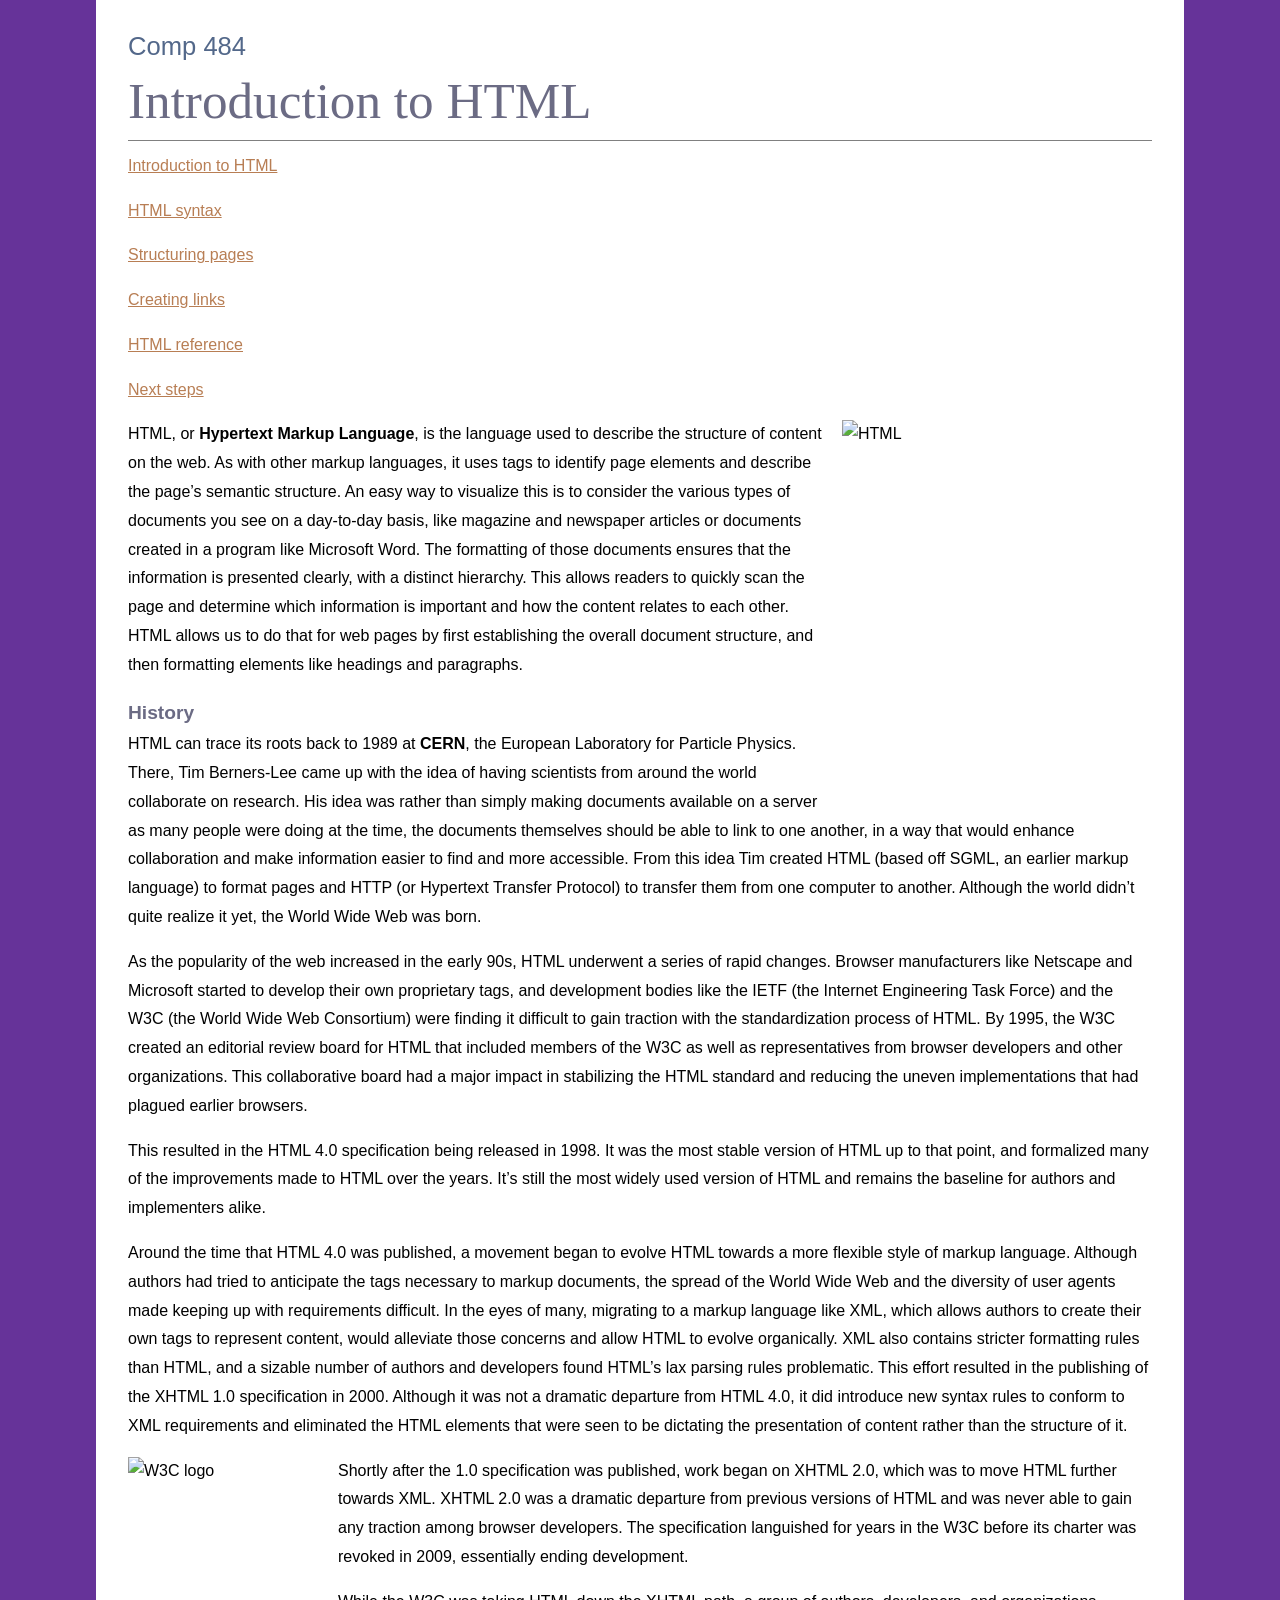
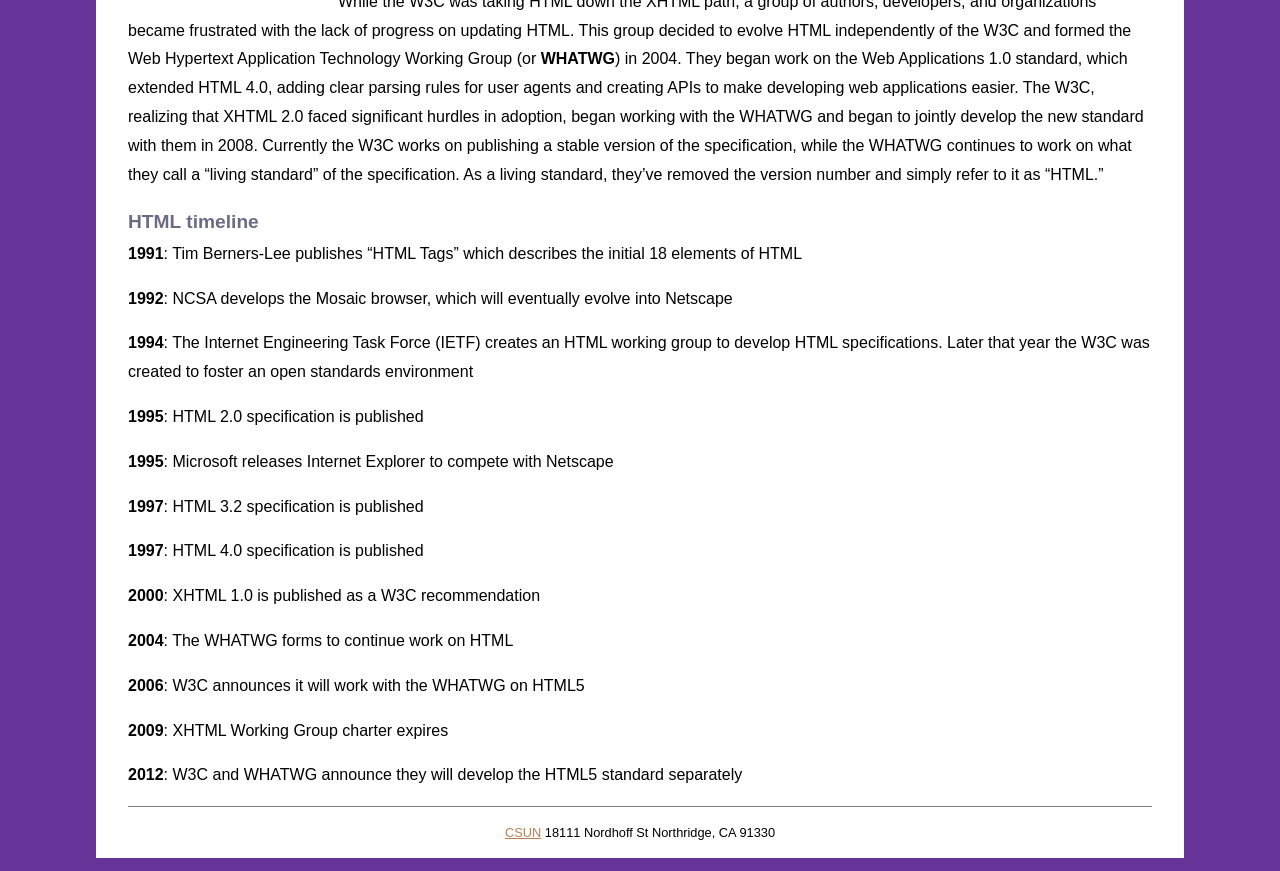
==== docs/index.html @ 7fe1e6d5 "Project baseline (hw4)" ====
<!DOCTYPE html>
<html lang="en">
  <head>
    <meta charset="utf-8" />
    <title>Introduction to HTML</title>
    <link href="css/styles.css" rel="stylesheet" type="text/css" />
  </head>
  <body>
    <header role="banner">
      <h1>Comp 484</h1>
      <h2>Introduction to HTML</h2>
      <nav role="navigation">
        <p>
          <a href="index.html" title="Introduction to HTML"
            >Introduction to HTML</a
          >
        </p>
        <p><a href="syntax.html" title="HTML syntax">HTML syntax</a></p>
        <p>
          <a href="structure.html" title="Structuring pages"
            >Structuring pages</a
          >
        </p>
        <p><a href="links.html" title="Creating links">Creating links</a></p>
        <p>
          <a href="reference.html" title="HTML Reference">HTML reference</a>
        </p>
        <p><a href="next.html" title="Next steps">Next steps</a></p>
      </nav>
    </header>
    <main role="main">
      <article role="article">
        <header>
          <p>
            <img
              src="images/tags.png"
              alt="HTML"
              width="310"
              height="375"
              class="flowRight"
            />HTML, or <b>Hypertext Markup Language</b>, is the language used to
            describe the structure of content on the web. As with other markup
            languages, it uses tags to identify page elements and describe the
            page&rsquo;s semantic structure. An easy way to visualize this is to
            consider the various types of documents you see on a day-to-day
            basis, like magazine and newspaper articles or documents created in
            a program like Microsoft Word. The formatting of those documents
            ensures that the information is presented clearly, with a distinct
            hierarchy. This allows readers to quickly scan the page and
            determine which information is important and how the content relates
            to each other. HTML allows us to do that for web pages by first
            establishing the overall document structure, and then formatting
            elements like headings and paragraphs.
          </p>
        </header>
        <section>
          <h3>History</h3>
          <p>
            HTML can trace its roots back to 1989 at <b>CERN</b>, the European
            Laboratory for Particle Physics. There, Tim Berners-Lee came up with
            the idea of having scientists from around the world collaborate on
            research. His idea was rather than simply making documents available
            on a server as many people were doing at the time, the documents
            themselves should be able to link to one another, in a way that
            would enhance collaboration and make information easier to find and
            more accessible. From this idea Tim created HTML (based off SGML, an
            earlier markup language) to format pages and HTTP (or Hypertext
            Transfer Protocol) to transfer them from one computer to another.
            Although the world didn&rsquo;t quite realize it yet, the World Wide
            Web was born.
          </p>
          <p>
            As the popularity of the web increased in the early 90s, HTML
            underwent a series of rapid changes. Browser manufacturers like
            Netscape and Microsoft started to develop their own proprietary
            tags, and development bodies like the IETF (the Internet Engineering
            Task Force) and the W3C (the World Wide Web Consortium) were finding
            it difficult to gain traction with the standardization process of
            HTML. By 1995, the W3C created an editorial review board for HTML
            that included members of the W3C as well as representatives from
            browser developers and other organizations. This collaborative board
            had a major impact in stabilizing the HTML standard and reducing the
            uneven implementations that had plagued earlier browsers.
          </p>
          <p>
            This resulted in the HTML 4.0 specification being released in 1998.
            It was the most stable version of HTML up to that point, and
            formalized many of the improvements made to HTML over the years.
            It&rsquo;s still the most widely used version of HTML and remains
            the baseline for authors and implementers alike.
          </p>
          <p>
            Around the time that HTML 4.0 was published, a movement began to
            evolve HTML towards a more flexible style of markup language.
            Although authors had tried to anticipate the tags necessary to
            markup documents, the spread of the World Wide Web and the diversity
            of user agents made keeping up with requirements difficult. In the
            eyes of many, migrating to a markup language like XML, which allows
            authors to create their own tags to represent content, would
            alleviate those concerns and allow HTML to evolve organically. XML
            also contains stricter formatting rules than HTML, and a sizable
            number of authors and developers found HTML&rsquo;s lax parsing
            rules problematic. This effort resulted in the publishing of the
            XHTML 1.0 specification in 2000. Although it was not a dramatic
            departure from HTML 4.0, it did introduce new syntax rules to
            conform to XML requirements and eliminated the HTML elements that
            were seen to be dictating the presentation of content rather than
            the structure of it.
          </p>
          <p>
            <img
              src="images/W3C_Icon.png"
              alt="W3C logo"
              width="200"
              height="136"
              class="flowLeft"
            />Shortly after the 1.0 specification was published, work began on
            XHTML 2.0, which was to move HTML further towards XML. XHTML 2.0 was
            a dramatic departure from previous versions of HTML and was never
            able to gain any traction among browser developers. The
            specification languished for years in the W3C before its charter was
            revoked in 2009, essentially ending development.
          </p>
          <p>
            While the W3C was taking HTML down the XHTML path, a group of
            authors, developers, and organizations became frustrated with the
            lack of progress on updating HTML. This group decided to evolve HTML
            independently of the W3C and formed the Web Hypertext Application
            Technology Working Group (or <b>WHATWG</b>) in 2004. They began work
            on the Web Applications 1.0 standard, which extended HTML 4.0,
            adding clear parsing rules for user agents and creating APIs to make
            developing web applications easier. The W3C, realizing that XHTML
            2.0 faced significant hurdles in adoption, began working with the
            WHATWG and began to jointly develop the new standard with them in
            2008. Currently the W3C works on publishing a stable version of the
            specification, while the WHATWG continues to work on what they call
            a &ldquo;living standard&rdquo; of the specification. As a living
            standard, they&rsquo;ve removed the version number and simply refer
            to it as &ldquo;HTML.&rdquo;
          </p>
        </section>
        <section>
          <h3>HTML timeline</h3>
          <p>
            <b>1991</b>: Tim Berners-Lee publishes &ldquo;HTML Tags&rdquo; which
            describes the initial 18 elements of HTML
          </p>
          <p>
            <b>1992</b>: NCSA develops the Mosaic browser, which will eventually
            evolve into Netscape
          </p>
          <p>
            <b>1994</b>: The Internet Engineering Task Force (IETF) creates an
            HTML working group to develop HTML specifications. Later that year
            the W3C was created to foster an open standards environment
          </p>
          <p><b>1995</b>: HTML 2.0 specification is published</p>
          <p>
            <b>1995</b>: Microsoft releases Internet Explorer to compete with
            Netscape
          </p>
          <p><b>1997</b>: HTML 3.2 specification is published</p>
          <p><b>1997</b>: HTML 4.0 specification is published</p>
          <p><b>2000</b>: XHTML 1.0 is published as a W3C recommendation</p>
          <p><b>2004</b>: The WHATWG forms to continue work on HTML</p>
          <p>
            <b>2006</b>: W3C announces it will work with the WHATWG on HTML5
          </p>
          <p><b>2009</b>: XHTML Working Group charter expires</p>
          <p>
            <b>2012</b>: W3C and WHATWG announce they will develop the HTML5
            standard separately
          </p>
        </section>
      </article>
    </main>
    <footer role="contentinfo">
      <p>
        <a href="http://www.csun.edu" title="csun.edu" target="_blank">CSUN</a>
        18111 Nordhoff St Northridge, CA 91330
      </p>
    </footer>
  </body>
</html>
---- docs/css/styles.css ----
html, body {
	background: #663399; /* Beccapurple */
	margin: 0;
}
h1, h2, h3, h4, h5, h6, p {
	margin: 0;
	padding: 0;
}
h1, h2, h3, h4, h5, h6 {
	color: rgb(107, 107, 132);
}
body {
	font-family: Verdana, Geneva, sans-serif;
	font-size: 100%;
	width: 80%;
	margin-right: auto;
	margin-left: auto;
	padding: 2.5% 2.5% 0;
	background: white;
	line-height: 1.8;
}
h1 {
	font: 1.6em Verdana, Geneva, sans-serif;
	margin-bottom: .4em;
	color: rgb(83, 104, 138);
}
h2 {
	font: 3.2em Georgia, "Times New Roman", Times, serif;
	margin-bottom: .2em;
}
h3 {
	font-size: 1.2em;
}
p {
	margin-bottom: 1em;
}
a {
	color: rgb(184, 126, 84);
}
a:hover {
	color: rgb(120, 97, 55);
}
pre {
	font-size: 1.4em;
	color: white;
	padding: .5em 1em;
	border-left: 1em solid #A68048;
	background: #666;
	white-space: pre-wrap;
	white-space: -moz-pre-wrap;
	white-space: -pre-wrap;
	white-space: -o-pre-wrap;
	word-wrap: break-word;
	width: 80%;
}
pre.wrong {
	border-left-color: red;
}
pre.correct {
	border-left-color: green;
}
dt {
	font-style: italic;
	font-size:1.2em;
}
dd {
	margin-bottom: 1.4em;
}
table {
	margin-top: 1em;
}
caption {
	margin: 0;
	padding: 0;
	margin-bottom: 1em;
	text-align: left;
}
td, th {
	padding: 10px;
}
.center {
	text-align: center;
}
header h2 {
	padding-bottom: .2em;
	border-bottom: 1px solid gray;
}
aside {
	padding: 1em;
	background:rgb(83, 104, 138);
	color: white;
	margin-bottom: 1em;
}
aside h4 {
	color: white;
}
footer {
	border-top: 1px solid gray;
	text-align: center;
	font-size: .8em;
	line-height: 4em;
	margin-top: 1em;
}
blockquote {
	font-style: italic;
}
.flowRight {
	float: right;
	margin-left: 10px;
}
.flowLeft {
	float: left;
	margin-right: 10px;
}
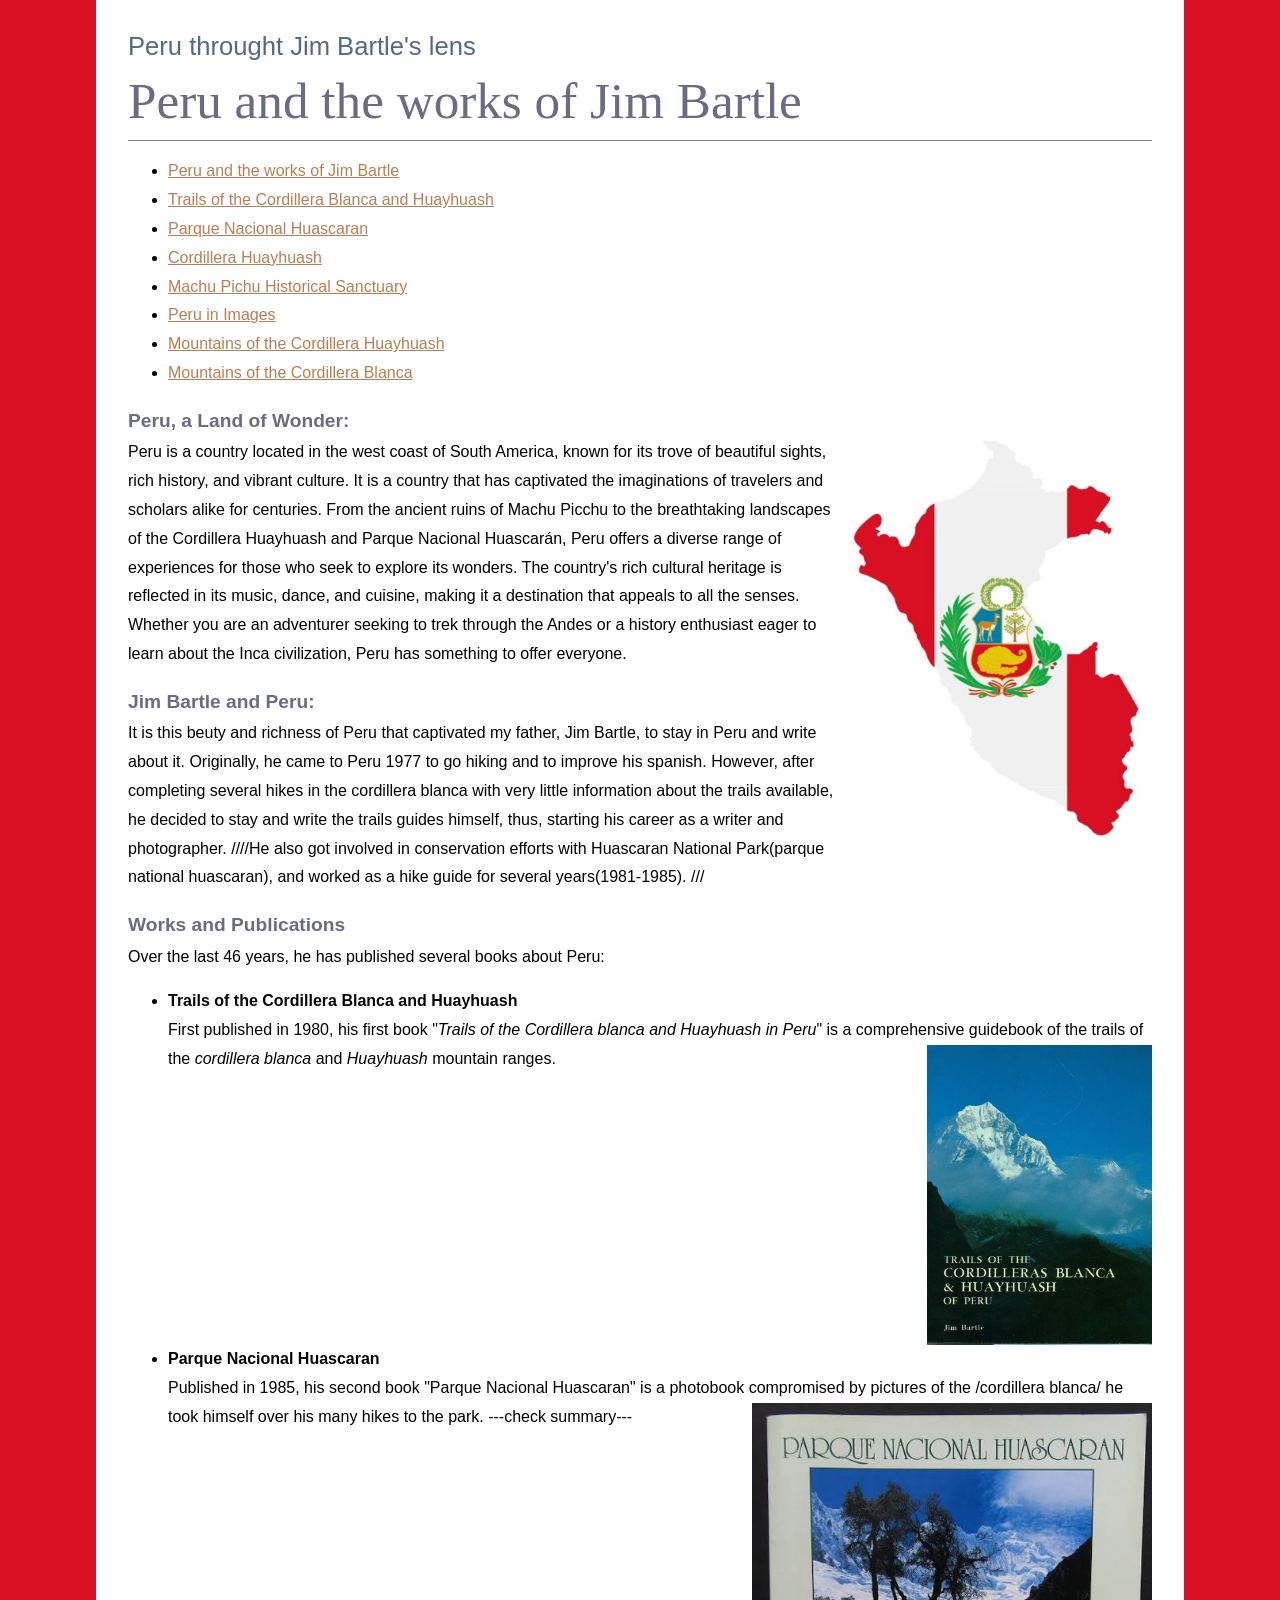
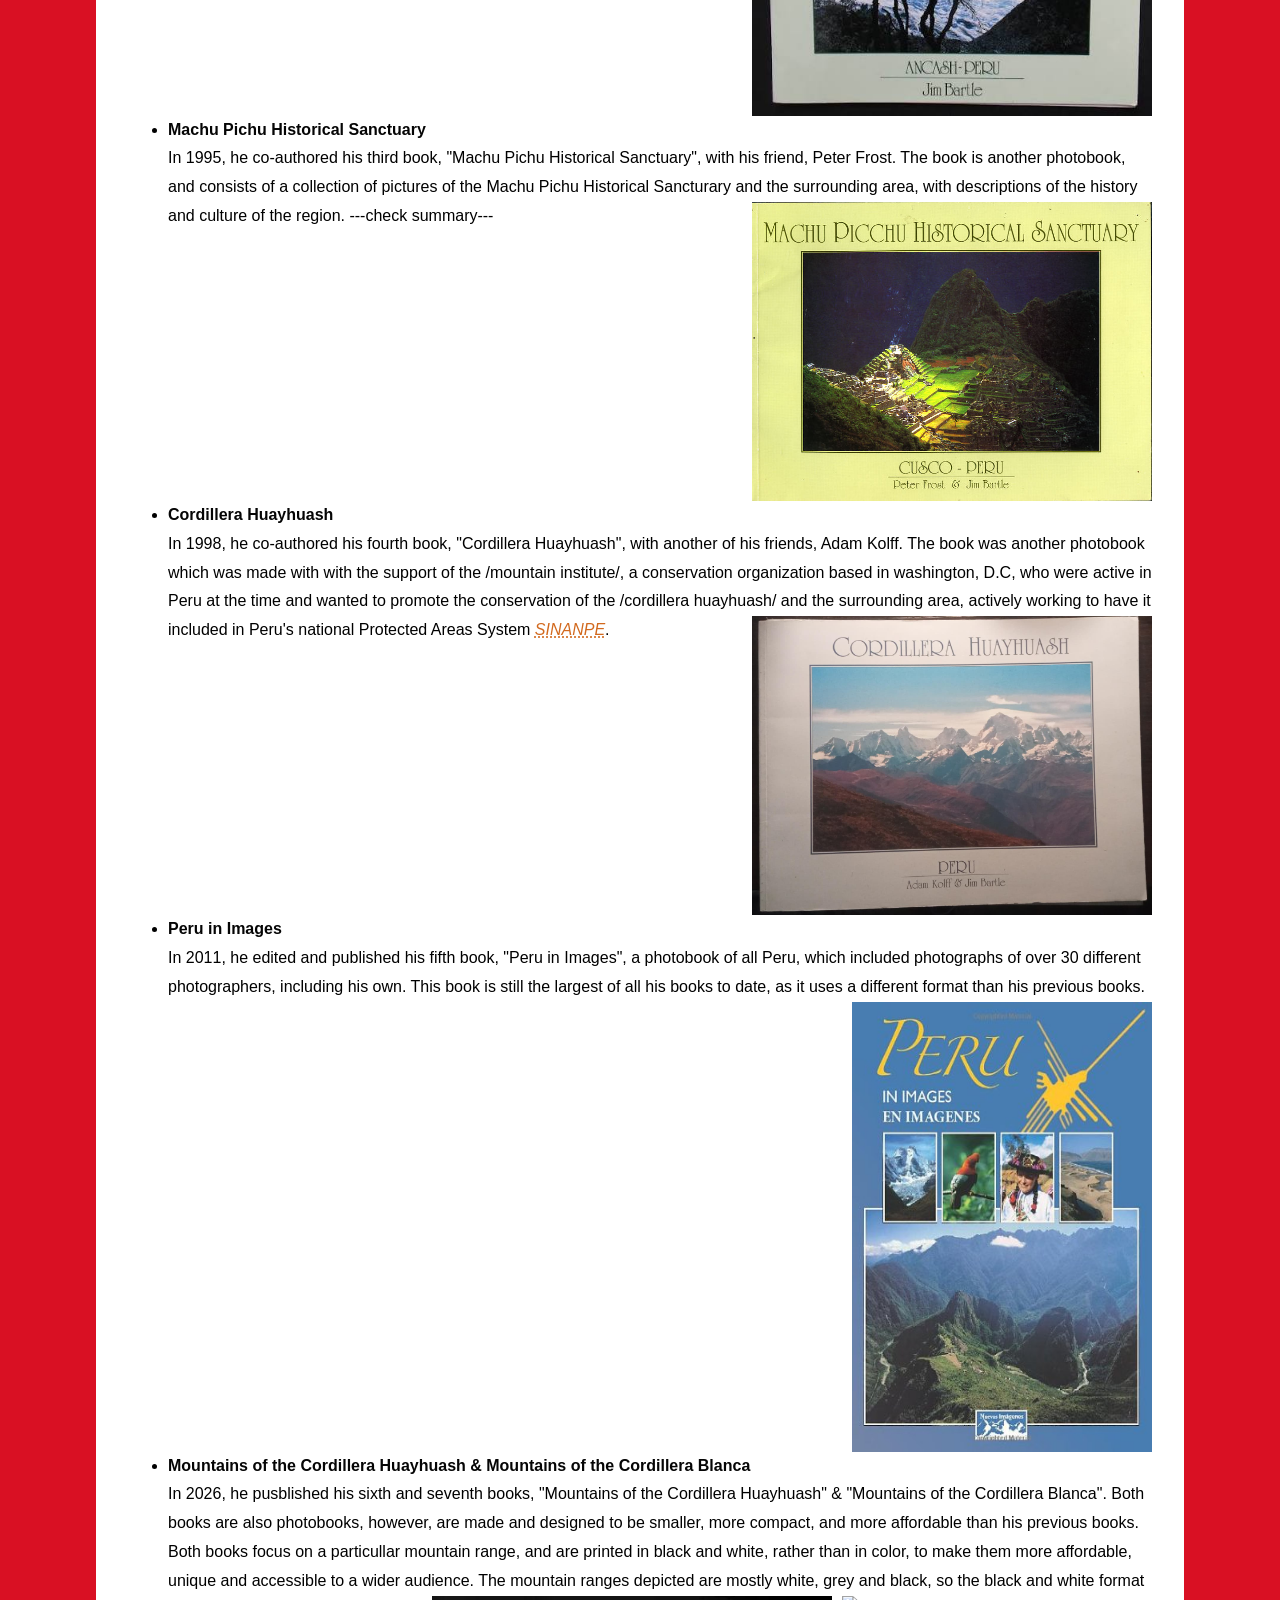
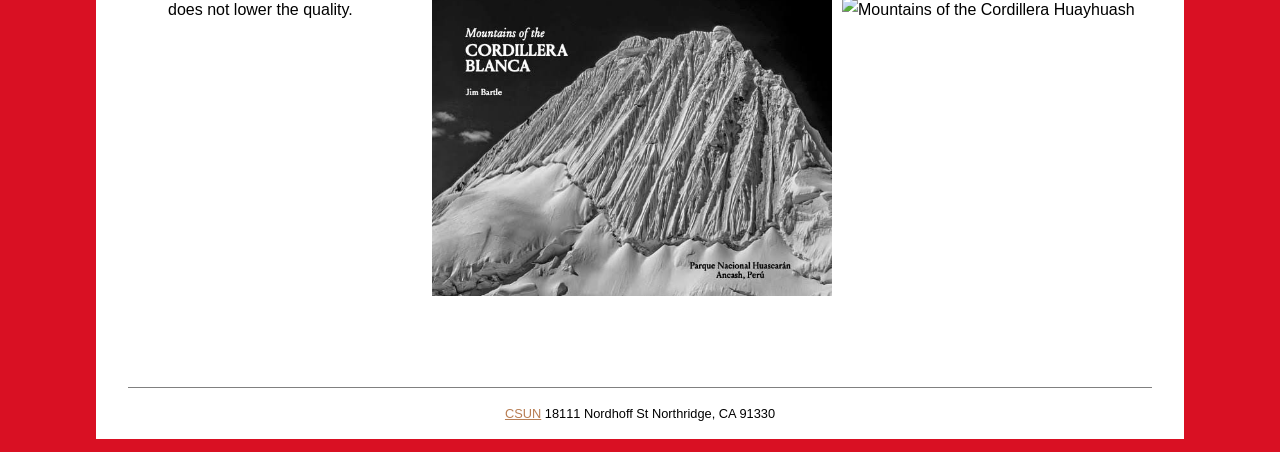
==== commit d71f9a2c: "Saving progress" ====
--- a/docs/index.html
+++ b/docs/index.html
@@ -2,43 +2,47 @@
 <html lang="en">
   <head>
     <meta charset="utf-8" />
-    <title>Introduction to HTML</title>
+    <title>Peru throught Jim Bartle's lens</title>
     <link href="css/styles.css" rel="stylesheet" type="text/css" />
   </head>
   <body>
     <header role="banner">
-      <h1>Comp 484</h1>
-      <h2>Introduction to HTML</h2>
+      <h1>Peru throught Jim Bartle's lens</h1>
+      <h2>Peru and the works of Jim Bartle</h2>
       <nav role="navigation">
-        <p>
-          <a href="index.html" title="Introduction to HTML"
-            >Introduction to HTML</a
-          >
-        </p>
-        <p><a href="syntax.html" title="HTML syntax">HTML syntax</a></p>
-        <p>
-          <a href="structure.html" title="Structuring pages"
-            >Structuring pages</a
-          >
-        </p>
-        <p><a href="links.html" title="Creating links">Creating links</a></p>
-        <p>
-          <a href="reference.html" title="HTML Reference">HTML reference</a>
-        </p>
-        <p><a href="next.html" title="Next steps">Next steps</a></p>
-      </nav>
+      <ul>
+        <li><a href="index.html" title="Peru and the works of Jim Bartle">Peru and the works of Jim Bartle </a></li>
+        <li><a href="trails.html" title="Trails of the Cordillera Blanca and Huayhuash">Trails of the Cordillera Blanca and Huayhuash</a></li>
+        <li><a href="ParqueNacionalHuascaran.html" title="Parque Nacional Huascaran">Parque Nacional Huascaran</a></li>
+        <li><a href="CordilleraHuayhuash.html" title="Cordillera Huayhuash">Cordillera Huayhuash</a></li>
+        <li><a href="MachuPichu.html" title="Machu Pichu Historical Sanctuary">Machu Pichu Historical Sanctuary</a></li>
+        <li><a href="PeruInImages.html" title="Peru in Images">Peru in Images</a></li>
+        <li><a href="cordHuayhuash.html" title="Mountains of the Cordillera Huayhuash">Mountains of the Cordillera Huayhuash</a></li>
+        <li><a href="cordBlanca.html" title="Mountains of the Cordillera Blanca">Mountains of the Cordillera Blanca</a></li>
+      </ul>
+    </nav>
+        <!--  
+        Index:
+      - Machu Pichu Historical Sanctuary
+      - Cordillera Huayhuash
+      - Parque Nacional Huascaran
+      - Other works
+      -->
     </header>
     <main role="main">
       <article role="article">
         <header>
+          <h3>Peru, a Land of Wonder:</h3>
           <p>
             <img
-              src="images/tags.png"
-              alt="HTML"
-              width="310"
-              height="375"
+              src="images/peru_flag.jpg"
+              alt="Peru"
+              width="300"
+              height="400"
               class="flowRight"
-            />HTML, or <b>Hypertext Markup Language</b>, is the language used to
+            /> Peru is a country located in the west coast of South America, known for its trove of beautiful sights, rich history, and vibrant culture. It is a country that has captivated the imaginations of travelers and scholars alike for centuries. From the ancient ruins of Machu Picchu to the breathtaking landscapes of the Cordillera Huayhuash and Parque Nacional Huascarán, Peru offers a diverse range of experiences for those who seek to explore its wonders. The country's rich cultural heritage is reflected in its music, dance, and cuisine, making it a destination that appeals to all the senses. Whether you are an adventurer seeking to trek through the Andes or a history enthusiast eager to learn about the Inca civilization, Peru has something to offer everyone. 
+
+            <!-- HTML, or <b>Hypertext Markup Language</b>, is the language used to
             describe the structure of content on the web. As with other markup
             languages, it uses tags to identify page elements and describe the
             page&rsquo;s semantic structure. An easy way to visualize this is to
@@ -50,127 +54,124 @@
             determine which information is important and how the content relates
             to each other. HTML allows us to do that for web pages by first
             establishing the overall document structure, and then formatting
-            elements like headings and paragraphs.
+            elements like headings and paragraphs.-->
           </p>
         </header>
         <section>
-          <h3>History</h3>
+          <h3>Jim Bartle and Peru:</h3>
           <p>
-            HTML can trace its roots back to 1989 at <b>CERN</b>, the European
-            Laboratory for Particle Physics. There, Tim Berners-Lee came up with
-            the idea of having scientists from around the world collaborate on
-            research. His idea was rather than simply making documents available
-            on a server as many people were doing at the time, the documents
-            themselves should be able to link to one another, in a way that
-            would enhance collaboration and make information easier to find and
-            more accessible. From this idea Tim created HTML (based off SGML, an
-            earlier markup language) to format pages and HTTP (or Hypertext
-            Transfer Protocol) to transfer them from one computer to another.
-            Although the world didn&rsquo;t quite realize it yet, the World Wide
-            Web was born.
+            It is this beuty and richness of Peru that captivated my father, Jim Bartle, to stay in Peru and write about it. Originally, he came to Peru 1977 to go hiking and to improve his spanish. However, after completing several hikes in the cordillera blanca with very little information about the trails available, he decided to stay and write the trails guides himself, thus, starting his career as a writer and photographer. ////He also got involved in conservation efforts with Huascaran National Park(parque national huascaran), and worked as a hike guide for several years(1981-1985). ///
           </p>
-          <p>
-            As the popularity of the web increased in the early 90s, HTML
-            underwent a series of rapid changes. Browser manufacturers like
-            Netscape and Microsoft started to develop their own proprietary
-            tags, and development bodies like the IETF (the Internet Engineering
-            Task Force) and the W3C (the World Wide Web Consortium) were finding
-            it difficult to gain traction with the standardization process of
-            HTML. By 1995, the W3C created an editorial review board for HTML
-            that included members of the W3C as well as representatives from
-            browser developers and other organizations. This collaborative board
-            had a major impact in stabilizing the HTML standard and reducing the
-            uneven implementations that had plagued earlier browsers.
-          </p>
-          <p>
-            This resulted in the HTML 4.0 specification being released in 1998.
-            It was the most stable version of HTML up to that point, and
-            formalized many of the improvements made to HTML over the years.
-            It&rsquo;s still the most widely used version of HTML and remains
-            the baseline for authors and implementers alike.
-          </p>
-          <p>
-            Around the time that HTML 4.0 was published, a movement began to
-            evolve HTML towards a more flexible style of markup language.
-            Although authors had tried to anticipate the tags necessary to
-            markup documents, the spread of the World Wide Web and the diversity
-            of user agents made keeping up with requirements difficult. In the
-            eyes of many, migrating to a markup language like XML, which allows
-            authors to create their own tags to represent content, would
-            alleviate those concerns and allow HTML to evolve organically. XML
-            also contains stricter formatting rules than HTML, and a sizable
-            number of authors and developers found HTML&rsquo;s lax parsing
-            rules problematic. This effort resulted in the publishing of the
-            XHTML 1.0 specification in 2000. Although it was not a dramatic
-            departure from HTML 4.0, it did introduce new syntax rules to
-            conform to XML requirements and eliminated the HTML elements that
-            were seen to be dictating the presentation of content rather than
-            the structure of it.
-          </p>
-          <p>
-            <img
-              src="images/W3C_Icon.png"
-              alt="W3C logo"
-              width="200"
-              height="136"
-              class="flowLeft"
-            />Shortly after the 1.0 specification was published, work began on
-            XHTML 2.0, which was to move HTML further towards XML. XHTML 2.0 was
-            a dramatic departure from previous versions of HTML and was never
-            able to gain any traction among browser developers. The
-            specification languished for years in the W3C before its charter was
-            revoked in 2009, essentially ending development.
-          </p>
-          <p>
-            While the W3C was taking HTML down the XHTML path, a group of
-            authors, developers, and organizations became frustrated with the
-            lack of progress on updating HTML. This group decided to evolve HTML
-            independently of the W3C and formed the Web Hypertext Application
-            Technology Working Group (or <b>WHATWG</b>) in 2004. They began work
-            on the Web Applications 1.0 standard, which extended HTML 4.0,
-            adding clear parsing rules for user agents and creating APIs to make
-            developing web applications easier. The W3C, realizing that XHTML
-            2.0 faced significant hurdles in adoption, began working with the
-            WHATWG and began to jointly develop the new standard with them in
-            2008. Currently the W3C works on publishing a stable version of the
-            specification, while the WHATWG continues to work on what they call
-            a &ldquo;living standard&rdquo; of the specification. As a living
-            standard, they&rsquo;ve removed the version number and simply refer
-            to it as &ldquo;HTML.&rdquo;
-          </p>
-        </section>
-        <section>
-          <h3>HTML timeline</h3>
-          <p>
-            <b>1991</b>: Tim Berners-Lee publishes &ldquo;HTML Tags&rdquo; which
-            describes the initial 18 elements of HTML
-          </p>
-          <p>
-            <b>1992</b>: NCSA develops the Mosaic browser, which will eventually
-            evolve into Netscape
-          </p>
-          <p>
-            <b>1994</b>: The Internet Engineering Task Force (IETF) creates an
-            HTML working group to develop HTML specifications. Later that year
-            the W3C was created to foster an open standards environment
-          </p>
-          <p><b>1995</b>: HTML 2.0 specification is published</p>
-          <p>
-            <b>1995</b>: Microsoft releases Internet Explorer to compete with
-            Netscape
-          </p>
-          <p><b>1997</b>: HTML 3.2 specification is published</p>
-          <p><b>1997</b>: HTML 4.0 specification is published</p>
-          <p><b>2000</b>: XHTML 1.0 is published as a W3C recommendation</p>
-          <p><b>2004</b>: The WHATWG forms to continue work on HTML</p>
-          <p>
-            <b>2006</b>: W3C announces it will work with the WHATWG on HTML5
-          </p>
-          <p><b>2009</b>: XHTML Working Group charter expires</p>
-          <p>
-            <b>2012</b>: W3C and WHATWG announce they will develop the HTML5
-            standard separately
-          </p>
+          <h3>Works and Publications</h3>
+            <p>Over the last 46 years, he has published several books about Peru:</p>
+            
+          <ul> <!-- Using the UL so the list of books is a bulleted list-->
+            <li>
+              <div class= "book">
+                <h4>Trails of the Cordillera Blanca and Huayhuash</h4>
+                <p>
+                  <!-- In 1980, he pusblished his first book "Trails of the /Cordillera blanca/ and /Huayhuash/ in Peru", a comprehensive guidebook of the trails of the cordillera blanca and Huayhuash mountain ranges. -->
+                  First published in 1980, his first book "<i>Trails of the Cordillera blanca and Huayhuash in Peru</i>" is a comprehensive guidebook of the trails of the <em>cordillera blanca</em> and <em>Huayhuash</em> mountain ranges. 
+                  <img
+                    src="images/trails.jpg"
+                    alt="Trails of the Cordillera Blanca and Huayhuash"
+                    width="225"
+                    height= "300"
+                    class="flowRight"
+                  />
+                </p>
+              </div>
+            </li>
+            <li>
+              <div class= "book">
+                <h4>Parque Nacional Huascaran</h4>
+                <p>
+                  <!--In 1985, he published his second book, "Parque Nacional Huascaran", a photobook compromised by pictures of the /cordillera blanca/ he took himself over his many hikes to the park. -->
+                  Published in 1985, his second book "Parque Nacional Huascaran" is a photobook compromised by pictures of the /cordillera blanca/ he took himself over his many hikes to the park. ---check summary---
+                  <img
+                    src="images/huascaran.jpg"
+                    alt="Parque Nacional Huascaran"
+                    width="400"
+                    height="313"
+                    class="flowRight"
+                  />
+                </p>
+              </div>
+            </li>
+            <li>
+              <div class= "book">
+                <h4>Machu Pichu Historical Sanctuary</h4>
+                <p>
+                  <!--in 1995, he co-authored his third book, "Machu Pichu Historical Sanctuary", with his friend, Peter Frost. The book is another photobook, and consists of a collection of pictures of the Machu Pichu Historical Sancturary and the surrounding area, with descriptions of the history and culture of the region. ---check summary--- -->
+                  In 1995, he co-authored his third book, "Machu Pichu Historical Sanctuary", with his friend, Peter Frost. The book is another photobook, and consists of a collection of pictures of the Machu Pichu Historical Sancturary and the surrounding area, with descriptions of the history and culture of the region. ---check summary---
+                  <img
+                    src="images/machu.jpg"
+                    alt="Machu Pichu Historical Sanctuary"
+                    width="400"
+                    height="299"
+                    class="flowRight"
+                  />
+                </p>
+
+              </div>
+            </li>
+            <li>
+              <div class= "book">
+                <h4>Cordillera Huayhuash</h4>
+                <p>
+                  In 1998, he co-authored his fourth book, "Cordillera Huayhuash", with another of his friends, Adam Kolff. The book was another photobook which was made with with the support of the /mountain institute/, a conservation organization based in washington, D.C, who were active in Peru at the time and wanted to promote the conservation of the /cordillera huayhuash/ and the surrounding area, actively working to have it included in Peru's national Protected Areas System <abbr title="Sistema Nacional de Áreas Protegidas">SINANPE</abbr>. 
+    <!-- Here I am using the abbr tag, as it provides a tooltip with the full name of the acronym.   
+    When including an abbreviation or acronym,<abbr> provides a full expansion of the term in plain text on first use, along with the <abbr> to mark up the abbreviation. This informs the user what the abbreviation or acronym means. However, in this case I am using it with a Title, which makes it so that when the user hovers over the abbreviation, it will show the full name of the acronym. This is helpful for users who may not be familiar with the acronym or abbreviation, and provides additional context for understanding the content. -->
+                  
+  
+                <img
+                    src="images/huayhuash.jpeg"
+                    alt="Cordillera Huayhuash"
+                    width="400"
+                    height="299"
+                    class="flowRight"
+                  />
+                </p>
+              </div>
+            </li>
+            <li>
+              <div class= "book">
+                <h4>Peru in Images</h4>
+                <p>
+                  In 2011, he edited and published his fifth book, "Peru in Images", a photobook of all Peru, which included photographs of over 30 different photographers, including his own. This book is still the largest of all his books to date, as it uses a different format than his previous books.
+                <img
+                    src="images/peruImages.jpg"
+                    alt="Peru in Images"
+                    width="300"
+                    height="450"
+                    class="flowRight"
+                  />
+                </p>
+              </div>
+            </li>
+            <li>
+              <div class= "book">
+                <h4>Mountains of the Cordillera Huayhuash & Mountains of the Cordillera Blanca</h4>
+                <p> 
+                  In 2026, he pusblished his sixth and seventh books, "Mountains of the Cordillera Huayhuash" & "Mountains of the Cordillera Blanca". Both books are also photobooks, however, are made and designed to be smaller, more compact, and more affordable than his previous books. Both books focus on a particullar mountain range, and are printed in black and white, rather than in color, to make them more affordable, unique and accessible to a wider audience. The mountain ranges depicted are mostly white, grey and black, so the black and white format does not lower the quality. 
+                  <img
+                    src="images/cordHuayhuash.png"
+                    alt="Mountains of the Cordillera Huayhuash"
+                    width="310"
+                    height="375"
+                    class="flowRight"
+                  />
+                  <img
+                    src="images/cordBlanca.jpg"
+                    alt="Mountains of the Cordillera Blanca"
+                    width="400"
+                    height="300"
+                    class="flowRight"
+                  />
+                </p> 
+              </div>
+            </li>
+          </ul>          
         </section>
       </article>
     </main>
--- a/docs/css/styles.css
+++ b/docs/css/styles.css
@@ -1,5 +1,5 @@
 html, body {
-	background: #663399; /* Beccapurple */
+	background: #D91023; /* Peruvian flag red */
 	margin: 0;
 }
 h1, h2, h3, h4, h5, h6, p {
@@ -108,7 +108,22 @@
 	float: right;
 	margin-left: 10px;
 }
+.book {
+	display: flow-root;
+}
+section h4 {
+	color: rgb(5, 5, 5);
+	clear: both;
+}
 .flowLeft {
 	float: left;
 	margin-right: 10px;
 }
+.centerImage {
+  display: block;
+  margin: 0 auto;
+}
+abbr { 
+  font-style: italic;
+  color: chocolate;
+}
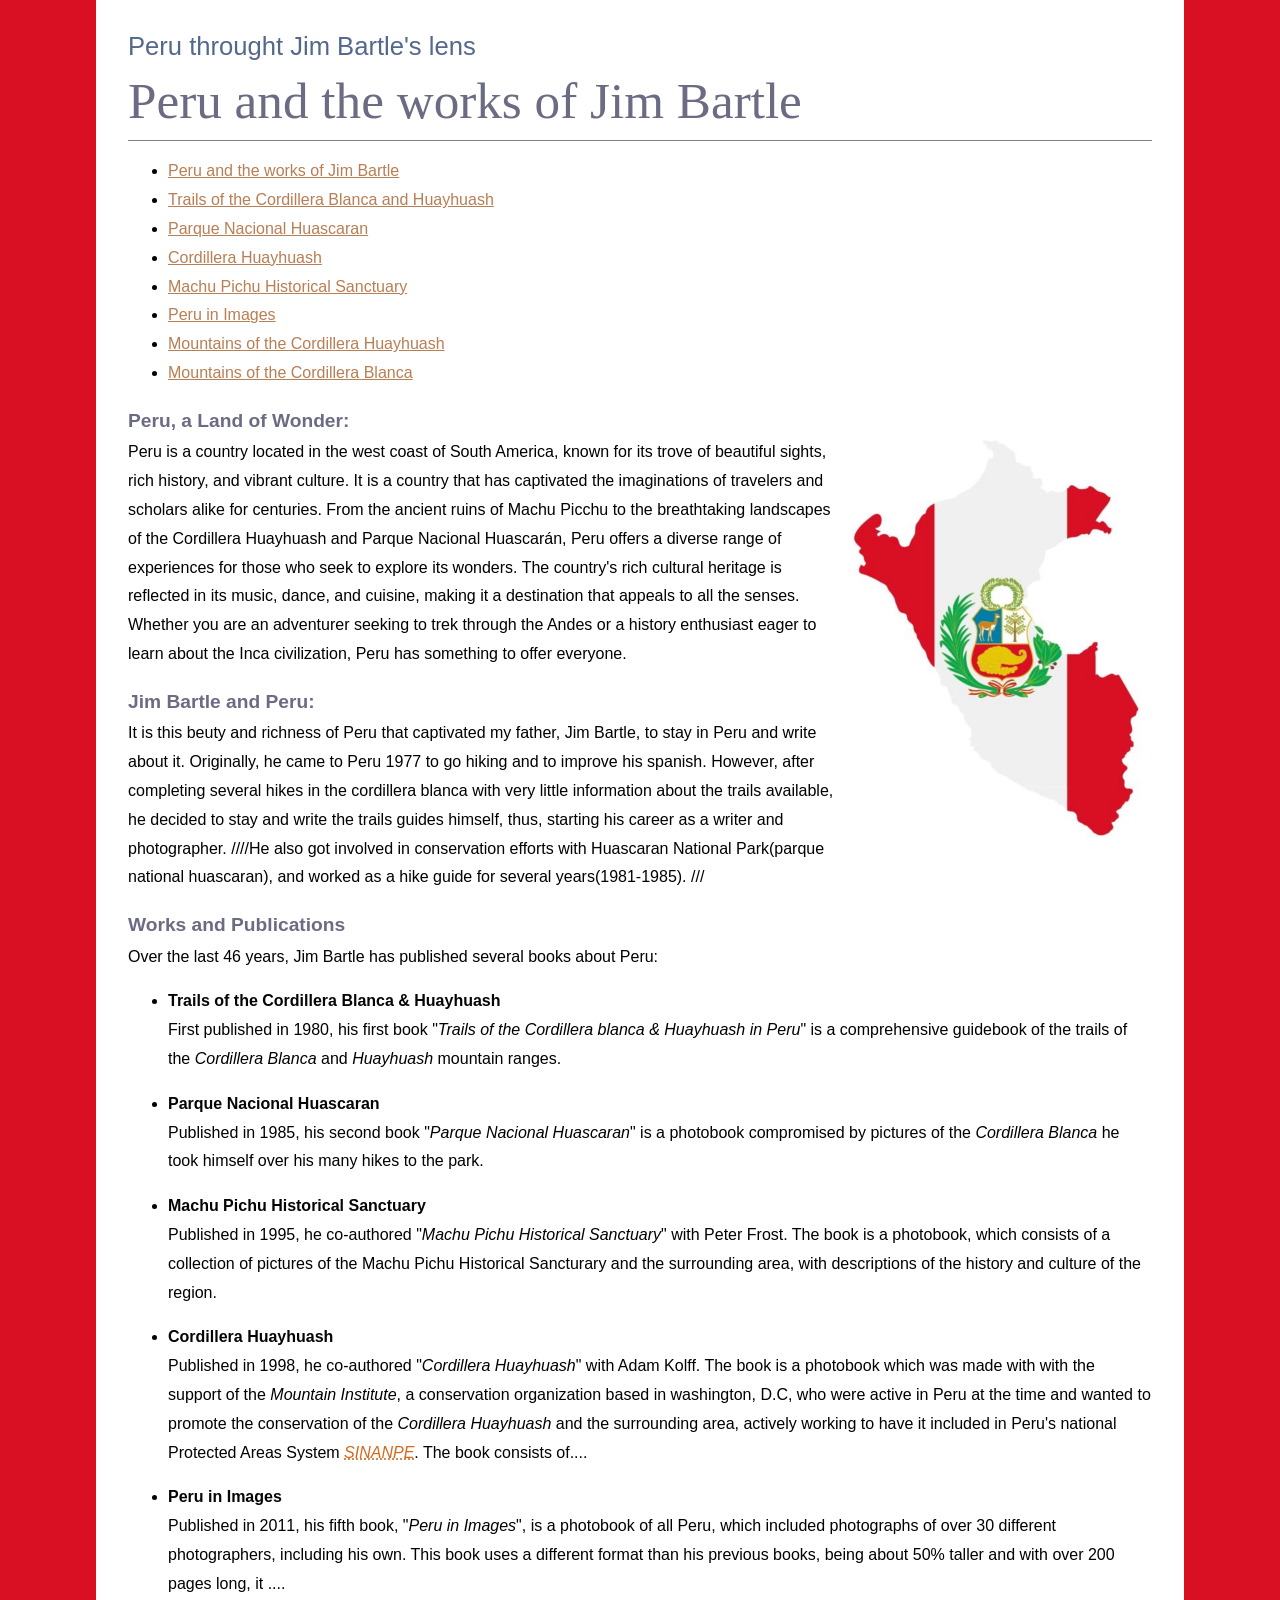
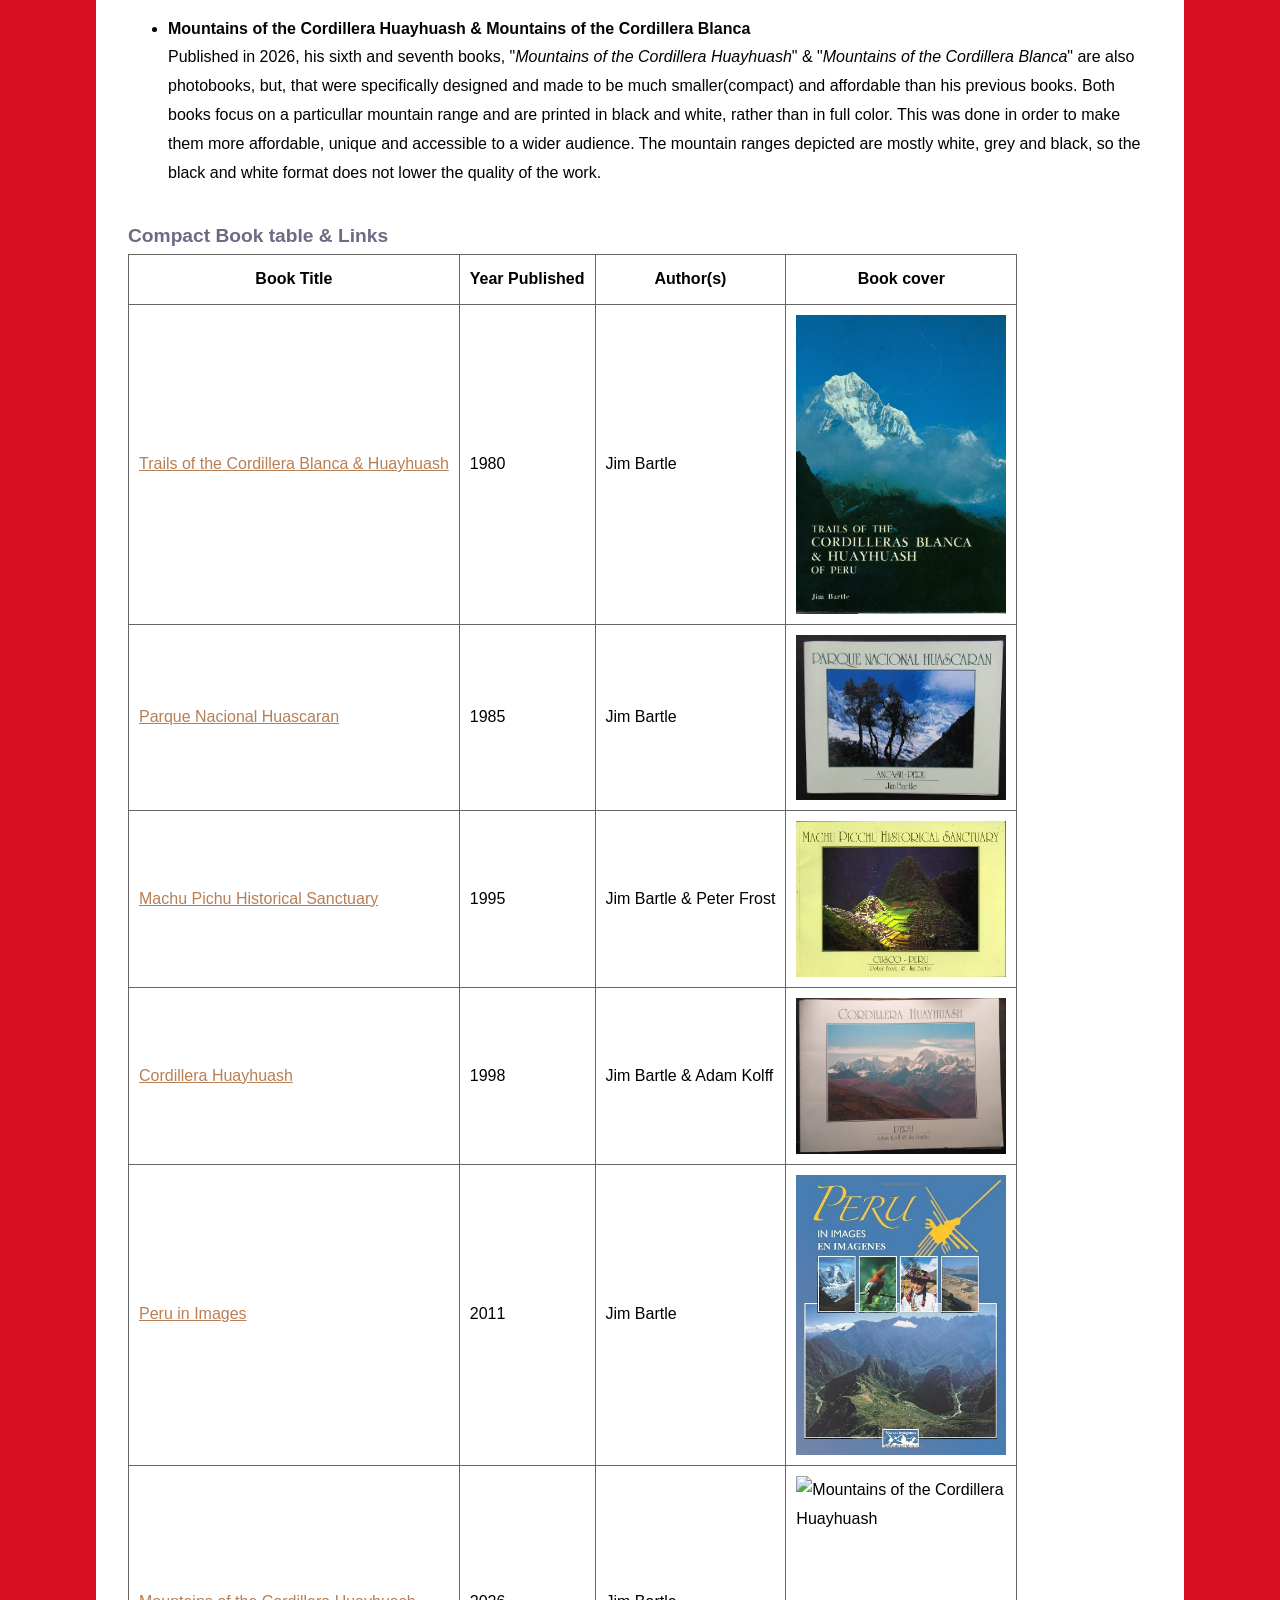
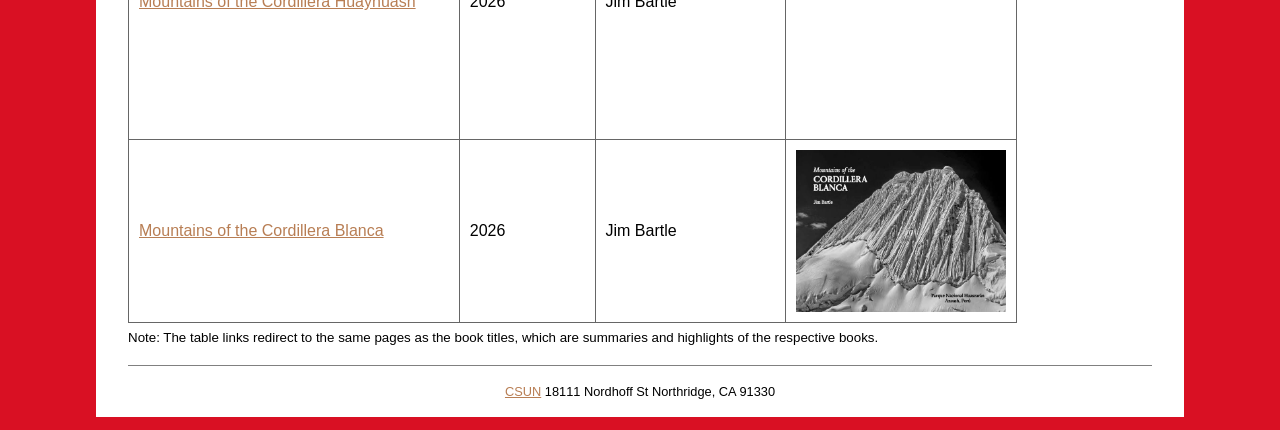
==== commit fcec71ef: "sss" ====
--- a/docs/index.html
+++ b/docs/index.html
@@ -42,19 +42,6 @@
               class="flowRight"
             /> Peru is a country located in the west coast of South America, known for its trove of beautiful sights, rich history, and vibrant culture. It is a country that has captivated the imaginations of travelers and scholars alike for centuries. From the ancient ruins of Machu Picchu to the breathtaking landscapes of the Cordillera Huayhuash and Parque Nacional Huascarán, Peru offers a diverse range of experiences for those who seek to explore its wonders. The country's rich cultural heritage is reflected in its music, dance, and cuisine, making it a destination that appeals to all the senses. Whether you are an adventurer seeking to trek through the Andes or a history enthusiast eager to learn about the Inca civilization, Peru has something to offer everyone. 
 
-            <!-- HTML, or <b>Hypertext Markup Language</b>, is the language used to
-            describe the structure of content on the web. As with other markup
-            languages, it uses tags to identify page elements and describe the
-            page&rsquo;s semantic structure. An easy way to visualize this is to
-            consider the various types of documents you see on a day-to-day
-            basis, like magazine and newspaper articles or documents created in
-            a program like Microsoft Word. The formatting of those documents
-            ensures that the information is presented clearly, with a distinct
-            hierarchy. This allows readers to quickly scan the page and
-            determine which information is important and how the content relates
-            to each other. HTML allows us to do that for web pages by first
-            establishing the overall document structure, and then formatting
-            elements like headings and paragraphs.-->
           </p>
         </header>
         <section>
@@ -63,22 +50,22 @@
             It is this beuty and richness of Peru that captivated my father, Jim Bartle, to stay in Peru and write about it. Originally, he came to Peru 1977 to go hiking and to improve his spanish. However, after completing several hikes in the cordillera blanca with very little information about the trails available, he decided to stay and write the trails guides himself, thus, starting his career as a writer and photographer. ////He also got involved in conservation efforts with Huascaran National Park(parque national huascaran), and worked as a hike guide for several years(1981-1985). ///
           </p>
           <h3>Works and Publications</h3>
-            <p>Over the last 46 years, he has published several books about Peru:</p>
+            <p>Over the last 46 years, Jim Bartle has published several books about Peru:</p>
             
           <ul> <!-- Using the UL so the list of books is a bulleted list-->
             <li>
               <div class= "book">
-                <h4>Trails of the Cordillera Blanca and Huayhuash</h4>
+                <h4>Trails of the Cordillera Blanca & Huayhuash</h4>
                 <p>
                   <!-- In 1980, he pusblished his first book "Trails of the /Cordillera blanca/ and /Huayhuash/ in Peru", a comprehensive guidebook of the trails of the cordillera blanca and Huayhuash mountain ranges. -->
-                  First published in 1980, his first book "<i>Trails of the Cordillera blanca and Huayhuash in Peru</i>" is a comprehensive guidebook of the trails of the <em>cordillera blanca</em> and <em>Huayhuash</em> mountain ranges. 
-                  <img
+                  First published in 1980, his first book "<i>Trails of the Cordillera blanca & Huayhuash in Peru</i>" is a comprehensive guidebook of the trails of the <em>Cordillera Blanca</em> and <em>Huayhuash</em> mountain ranges. 
+                  <!--<img
                     src="images/trails.jpg"
                     alt="Trails of the Cordillera Blanca and Huayhuash"
                     width="225"
                     height= "300"
                     class="flowRight"
-                  />
+                  />   Images were removed and added to the table below--> 
                 </p>
               </div>
             </li>
@@ -87,14 +74,14 @@
                 <h4>Parque Nacional Huascaran</h4>
                 <p>
                   <!--In 1985, he published his second book, "Parque Nacional Huascaran", a photobook compromised by pictures of the /cordillera blanca/ he took himself over his many hikes to the park. -->
-                  Published in 1985, his second book "Parque Nacional Huascaran" is a photobook compromised by pictures of the /cordillera blanca/ he took himself over his many hikes to the park. ---check summary---
-                  <img
+                  Published in 1985, his second book "<i>Parque Nacional Huascaran</i>" is a photobook compromised by pictures of the <em>Cordillera Blanca</em> he took himself over his many hikes to the park. 
+                  <!--<img
                     src="images/huascaran.jpg"
                     alt="Parque Nacional Huascaran"
                     width="400"
                     height="313"
                     class="flowRight"
-                  />
+                  /> -->
                 </p>
               </div>
             </li>
@@ -103,14 +90,14 @@
                 <h4>Machu Pichu Historical Sanctuary</h4>
                 <p>
                   <!--in 1995, he co-authored his third book, "Machu Pichu Historical Sanctuary", with his friend, Peter Frost. The book is another photobook, and consists of a collection of pictures of the Machu Pichu Historical Sancturary and the surrounding area, with descriptions of the history and culture of the region. ---check summary--- -->
-                  In 1995, he co-authored his third book, "Machu Pichu Historical Sanctuary", with his friend, Peter Frost. The book is another photobook, and consists of a collection of pictures of the Machu Pichu Historical Sancturary and the surrounding area, with descriptions of the history and culture of the region. ---check summary---
-                  <img
+                  Published in 1995, he co-authored "<i>Machu Pichu Historical Sanctuary</i>" with Peter Frost. The book is a photobook, which consists of a collection of pictures of the Machu Pichu Historical Sancturary and the surrounding area, with descriptions of the history and culture of the region. 
+                  <!--<img
                     src="images/machu.jpg"
                     alt="Machu Pichu Historical Sanctuary"
                     width="400"
                     height="299"
                     class="flowRight"
-                  />
+                  />-->
                 </p>
 
               </div>
@@ -119,18 +106,18 @@
               <div class= "book">
                 <h4>Cordillera Huayhuash</h4>
                 <p>
-                  In 1998, he co-authored his fourth book, "Cordillera Huayhuash", with another of his friends, Adam Kolff. The book was another photobook which was made with with the support of the /mountain institute/, a conservation organization based in washington, D.C, who were active in Peru at the time and wanted to promote the conservation of the /cordillera huayhuash/ and the surrounding area, actively working to have it included in Peru's national Protected Areas System <abbr title="Sistema Nacional de Áreas Protegidas">SINANPE</abbr>. 
+                  Published in 1998, he co-authored "<i>Cordillera Huayhuash</i>" with Adam Kolff. The book is a photobook which was made with with the support of the <em>Mountain Institute</em>, a conservation organization based in washington, D.C, who were active in Peru at the time and wanted to promote the conservation of the <em>Cordillera Huayhuash</em> and the surrounding area, actively working to have it included in Peru's national Protected Areas System <abbr title="Sistema Nacional de Áreas Protegidas">SINANPE</abbr>. The book consists of....
     <!-- Here I am using the abbr tag, as it provides a tooltip with the full name of the acronym.   
     When including an abbreviation or acronym,<abbr> provides a full expansion of the term in plain text on first use, along with the <abbr> to mark up the abbreviation. This informs the user what the abbreviation or acronym means. However, in this case I am using it with a Title, which makes it so that when the user hovers over the abbreviation, it will show the full name of the acronym. This is helpful for users who may not be familiar with the acronym or abbreviation, and provides additional context for understanding the content. -->
                   
   
-                <img
+                <!--<img
                     src="images/huayhuash.jpeg"
                     alt="Cordillera Huayhuash"
                     width="400"
                     height="299"
                     class="flowRight"
-                  />
+                  />-->
                 </p>
               </div>
             </li>
@@ -138,14 +125,14 @@
               <div class= "book">
                 <h4>Peru in Images</h4>
                 <p>
-                  In 2011, he edited and published his fifth book, "Peru in Images", a photobook of all Peru, which included photographs of over 30 different photographers, including his own. This book is still the largest of all his books to date, as it uses a different format than his previous books.
-                <img
+                  Published in 2011, his fifth book, "<i>Peru in Images</i>", is a photobook of all Peru, which included photographs of over 30 different photographers, including his own. This book uses a different format than his previous books, being about 50% taller and with over 200 pages long, it ....
+                <!--<img
                     src="images/peruImages.jpg"
                     alt="Peru in Images"
                     width="300"
                     height="450"
                     class="flowRight"
-                  />
+                  />-->
                 </p>
               </div>
             </li>
@@ -153,8 +140,8 @@
               <div class= "book">
                 <h4>Mountains of the Cordillera Huayhuash & Mountains of the Cordillera Blanca</h4>
                 <p> 
-                  In 2026, he pusblished his sixth and seventh books, "Mountains of the Cordillera Huayhuash" & "Mountains of the Cordillera Blanca". Both books are also photobooks, however, are made and designed to be smaller, more compact, and more affordable than his previous books. Both books focus on a particullar mountain range, and are printed in black and white, rather than in color, to make them more affordable, unique and accessible to a wider audience. The mountain ranges depicted are mostly white, grey and black, so the black and white format does not lower the quality. 
-                  <img
+                  Published in 2026, his sixth and seventh books, "<i>Mountains of the Cordillera Huayhuash</i>" & "<i>Mountains of the Cordillera Blanca</i>" are also photobooks, but, that were specifically designed and made to be much smaller(compact) and affordable than his previous books. Both books focus on a particullar mountain range and are printed in black and white, rather than in full color. This was done in order to make them more affordable, unique and accessible to a wider audience. The mountain ranges depicted are mostly white, grey and black, so the black and white format does not lower the quality of the work. 
+                  <!--<img
                     src="images/cordHuayhuash.png"
                     alt="Mountains of the Cordillera Huayhuash"
                     width="310"
@@ -167,11 +154,72 @@
                     width="400"
                     height="300"
                     class="flowRight"
-                  />
+                  /> -->
                 </p> 
               </div>
             </li>
           </ul>          
+        </section>
+        <section>
+          <h3>Compact Book table & Links</h3>
+          <table>
+            <thead> <!-- Using a table to display the list of books in a more organized way, with columns for the title, year published, and book cover image. <thead> is being used to define the header of each row of the table -->
+              <tr>
+                <th>Book Title</th>
+                <th>Year Published</th>
+                <th>Author(s)</th>
+                <th>Book cover</th>
+              </tr>
+            </thead>
+            <tbody>
+              <tr>
+                <td><a href="trails.html">Trails of the Cordillera Blanca &amp; Huayhuash</a></td>
+                <td>1980</td>
+                <td>Jim Bartle</td>
+                <td><img src="images/trails.jpg" alt="Trails of the Cordillera Blanca and Huayhuash" width="150" height="200" class="centerImage" /></td>
+              </tr>
+              <tr>
+                <td><a href="ParqueNacionalHuascaran.html">Parque Nacional Huascaran</a></td>
+                <td>1985</td>
+                <td>Jim Bartle</td>
+                <td><img src="images/huascaran.jpg" alt="Parque Nacional Huascaran" width="150" height="118" class="centerImage" /></td>
+              </tr>
+              <tr>      
+                <td><a href="MachuPichu.html">Machu Pichu Historical Sanctuary</a></td>
+                <td>1995</td>
+                <td>Jim Bartle & Peter Frost</td>
+                <td><img src="images/machu.jpg" alt="Machu Pichu Historical Sanctuary" width="150" height="112" class="centerImage" /></td>   
+              </tr>
+              <tr>
+                <td><a href="CordilleraHuayhuash.html">Cordillera Huayhuash</a></td>
+                <td>1998</td>
+                <td>Jim Bartle & Adam Kolff</td>
+                <td><img src="images/huayhuash.jpeg" alt="Cordillera Huayhuash" width="150" height="112" class="centerImage" /></td>
+              </tr>
+              <tr>
+                <td><a href="PeruInImages.html">Peru in Images</a></td>
+                <td>2011</td>
+                <td>Jim Bartle</td>
+                <td><img src="images/peruImages.jpg" alt="Peru in Images" width="150" height="225" class="centerImage" /></td>
+              </tr>
+              <tr>
+                <td><a href="cordHuayhuash.html">Mountains of the Cordillera Huayhuash</a></td>
+                <td>2026</td>
+                <td>Jim Bartle</td>
+                <td><img src="images/cordHuayhuash.png" alt="Mountains of the Cordillera Huayhuash" width="150" height="181" class="centerImage" /></td>
+              </tr>
+              <tr>
+                <td><a href="cordBlanca.html">Mountains of the Cordillera Blanca</a></td>
+                <td>2026</td>
+                <td>Jim Bartle</td>
+                <td><img src="images/cordBlanca.jpg" alt="Mountains of the Cordillera Blanca" width="150" height="112" class="centerImage" /></td>
+              </tr>
+            </tbody>
+          </table>
+          <small> Note: The table links redirect to the same pages as the book titles, which are summaries and highlights of the respective books. </small>
+          <!-- here we use small to make a small note about the table. This is but one of the many uses of <small>, as it can be used to make a small note, such as a copyright notice, or to make a small print of a text, such as a disclaimer(as seen above).
+            -->
+
         </section>
       </article>
     </main>
--- a/docs/css/styles.css
+++ b/docs/css/styles.css
@@ -67,7 +67,9 @@
 	margin-bottom: 1.4em;
 }
 table {
-	margin-top: 1em;
+	/*margin: 1em auto;   used to center table if needed*/
+	border-collapse: collapse;
+	border: 1px solid #666;
 }
 caption {
 	margin: 0;
@@ -77,6 +79,12 @@
 }
 td, th {
 	padding: 10px;
+	border: 1px solid #666;
+}
+table img { /*Larger images for the table */
+	width: 210px;
+	max-width: 100%;
+	height: auto;
 }
 .center {
 	text-align: center;
@@ -108,22 +116,22 @@
 	float: right;
 	margin-left: 10px;
 }
-.book {
+.book { /* added class to style book sections*/
 	display: flow-root;
 }
 section h4 {
-	color: rgb(5, 5, 5);
+	color: rgb(5, 5, 5); /* changed from rgb(83, 104, 138) to rgb(5, 5, 5) for better readability */
 	clear: both;
 }
 .flowLeft {
 	float: left;
 	margin-right: 10px;
 }
-.centerImage {
+.centerImage { /* added class to center images, if needed */
   display: block;
   margin: 0 auto;
 }
-abbr { 
+abbr {  /* added styling for abbreviation elements, so they stand out */
   font-style: italic;
   color: chocolate;
 }
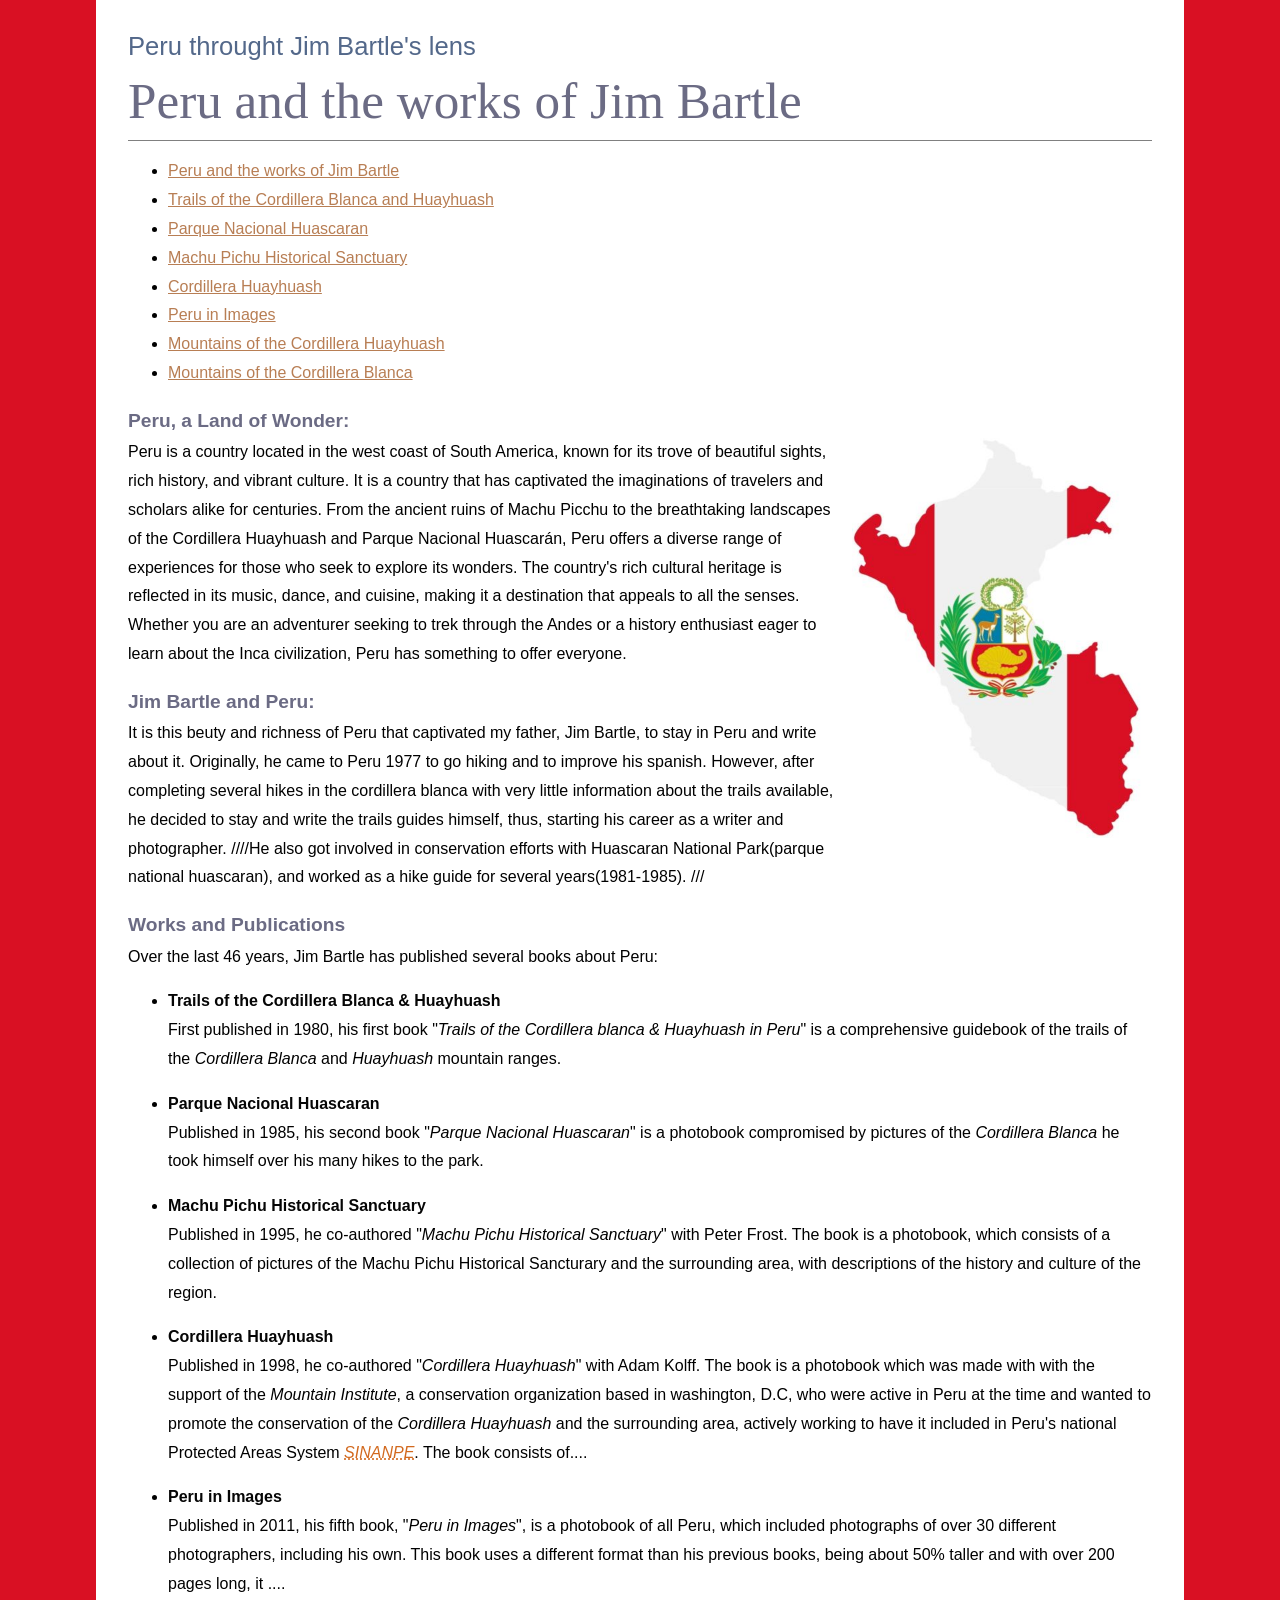
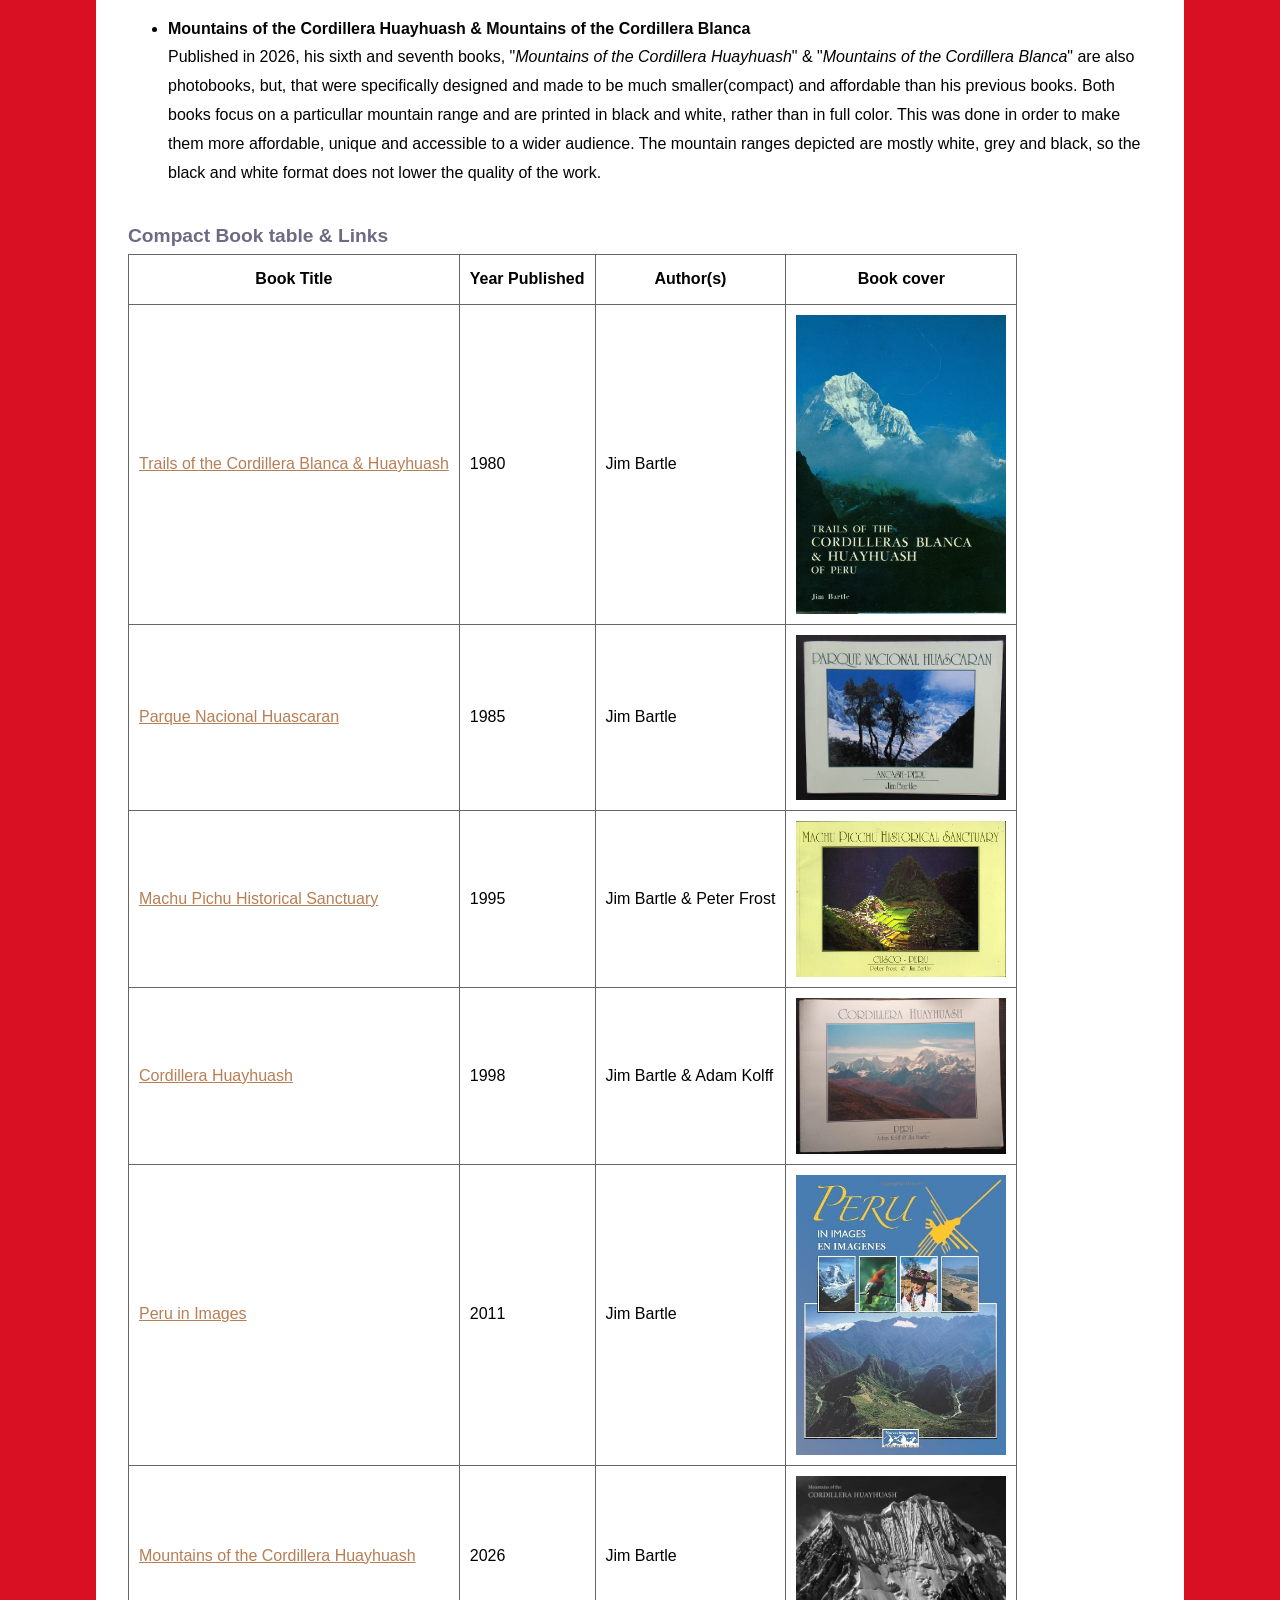
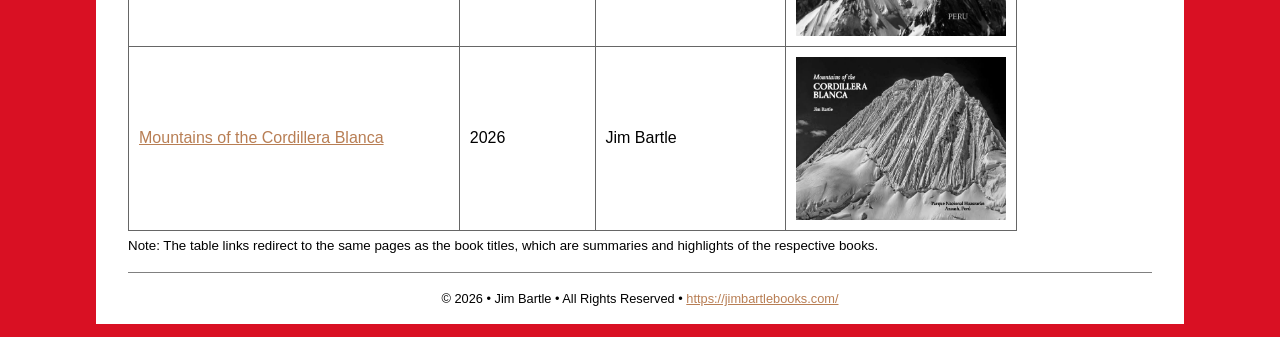
==== commit e7dbf1ef: "saving progress, book 3" ====
--- a/docs/index.html
+++ b/docs/index.html
@@ -14,20 +14,14 @@
         <li><a href="index.html" title="Peru and the works of Jim Bartle">Peru and the works of Jim Bartle </a></li>
         <li><a href="trails.html" title="Trails of the Cordillera Blanca and Huayhuash">Trails of the Cordillera Blanca and Huayhuash</a></li>
         <li><a href="ParqueNacionalHuascaran.html" title="Parque Nacional Huascaran">Parque Nacional Huascaran</a></li>
+        <li><a href="MachuPichu.html" title="Machu Pichu Historical Sanctuary">Machu Pichu Historical Sanctuary</a></li>
         <li><a href="CordilleraHuayhuash.html" title="Cordillera Huayhuash">Cordillera Huayhuash</a></li>
-        <li><a href="MachuPichu.html" title="Machu Pichu Historical Sanctuary">Machu Pichu Historical Sanctuary</a></li>
         <li><a href="PeruInImages.html" title="Peru in Images">Peru in Images</a></li>
         <li><a href="cordHuayhuash.html" title="Mountains of the Cordillera Huayhuash">Mountains of the Cordillera Huayhuash</a></li>
         <li><a href="cordBlanca.html" title="Mountains of the Cordillera Blanca">Mountains of the Cordillera Blanca</a></li>
       </ul>
     </nav>
-        <!--  
-        Index:
-      - Machu Pichu Historical Sanctuary
-      - Cordillera Huayhuash
-      - Parque Nacional Huascaran
-      - Other works
-      -->
+  
     </header>
     <main role="main">
       <article role="article">
@@ -52,7 +46,7 @@
           <h3>Works and Publications</h3>
             <p>Over the last 46 years, Jim Bartle has published several books about Peru:</p>
             
-          <ul> <!-- Using the UL so the list of books is a bulleted list-->
+          <ul> <!-- Using the UL so the list of books is a bulleted list, commented images out and instead made a table down bellow with them, for better asthetics. -->
             <li>
               <div class= "book">
                 <h4>Trails of the Cordillera Blanca & Huayhuash</h4>
@@ -107,9 +101,9 @@
                 <h4>Cordillera Huayhuash</h4>
                 <p>
                   Published in 1998, he co-authored "<i>Cordillera Huayhuash</i>" with Adam Kolff. The book is a photobook which was made with with the support of the <em>Mountain Institute</em>, a conservation organization based in washington, D.C, who were active in Peru at the time and wanted to promote the conservation of the <em>Cordillera Huayhuash</em> and the surrounding area, actively working to have it included in Peru's national Protected Areas System <abbr title="Sistema Nacional de Áreas Protegidas">SINANPE</abbr>. The book consists of....
-    <!-- Here I am using the abbr tag, as it provides a tooltip with the full name of the acronym.   
-    When including an abbreviation or acronym,<abbr> provides a full expansion of the term in plain text on first use, along with the <abbr> to mark up the abbreviation. This informs the user what the abbreviation or acronym means. However, in this case I am using it with a Title, which makes it so that when the user hovers over the abbreviation, it will show the full name of the acronym. This is helpful for users who may not be familiar with the acronym or abbreviation, and provides additional context for understanding the content. -->
-                  
+              <!-- Here I am using the abbr tag, as it provides a tooltip with the full name of the acronym.   
+              When including an abbreviation or acronym,<abbr> provides a full expansion of the term in plain text on first use, along with the <abbr> to mark up the abbreviation. This informs the user what the abbreviation or acronym means. However, in this case I am using it with a Title, which makes it so that when the user hovers over the abbreviation, it will show the full name of the acronym. This is helpful for users who may not be familiar with the acronym or abbreviation, and provides additional context for understanding the content. -->
+                            
   
                 <!--<img
                     src="images/huayhuash.jpeg"
@@ -142,7 +136,7 @@
                 <p> 
                   Published in 2026, his sixth and seventh books, "<i>Mountains of the Cordillera Huayhuash</i>" & "<i>Mountains of the Cordillera Blanca</i>" are also photobooks, but, that were specifically designed and made to be much smaller(compact) and affordable than his previous books. Both books focus on a particullar mountain range and are printed in black and white, rather than in full color. This was done in order to make them more affordable, unique and accessible to a wider audience. The mountain ranges depicted are mostly white, grey and black, so the black and white format does not lower the quality of the work. 
                   <!--<img
-                    src="images/cordHuayhuash.png"
+                    src="images/cordHuayhuash.jpg"
                     alt="Mountains of the Cordillera Huayhuash"
                     width="310"
                     height="375"
@@ -206,7 +200,7 @@
                 <td><a href="cordHuayhuash.html">Mountains of the Cordillera Huayhuash</a></td>
                 <td>2026</td>
                 <td>Jim Bartle</td>
-                <td><img src="images/cordHuayhuash.png" alt="Mountains of the Cordillera Huayhuash" width="150" height="181" class="centerImage" /></td>
+                <td><img src="images/cordHuayhuash.jpg" alt="Mountains of the Cordillera Huayhuash" width="150" height="181" class="centerImage" /></td>
               </tr>
               <tr>
                 <td><a href="cordBlanca.html">Mountains of the Cordillera Blanca</a></td>
@@ -223,11 +217,13 @@
         </section>
       </article>
     </main>
-    <footer role="contentinfo">
+    <footer>
       <p>
-        <a href="http://www.csun.edu" title="csun.edu" target="_blank">CSUN</a>
-        18111 Nordhoff St Northridge, CA 91330
+        &copy; 2026 • Jim Bartle • All Rights Reserved •
+        <a href="https://jimbartlebooks.com/" title="https://jimbartlebooks.com/" target="_blank">https://jimbartlebooks.com/</a>
       </p>
+
+      <!-- 2026 • Jim Bartle • All Rights Reserved -->
     </footer>
   </body>
 </html>
--- a/docs/css/styles.css
+++ b/docs/css/styles.css
@@ -95,12 +95,14 @@
 }
 aside {
 	padding: 1em;
-	background:rgb(83, 104, 138);
-	color: white;
+	padding-left: 1.2em;
+	background: #e7f0e8;
+	color: #222;
+	border: 1px solid #000; /*Border color for aside, alongside margin below. */
 	margin-bottom: 1em;
 }
 aside h4 {
-	color: white;
+	color: #222; /*Color change for aside, for it to be consistant with the one above.*/ 
 }
 footer {
 	border-top: 1px solid gray;
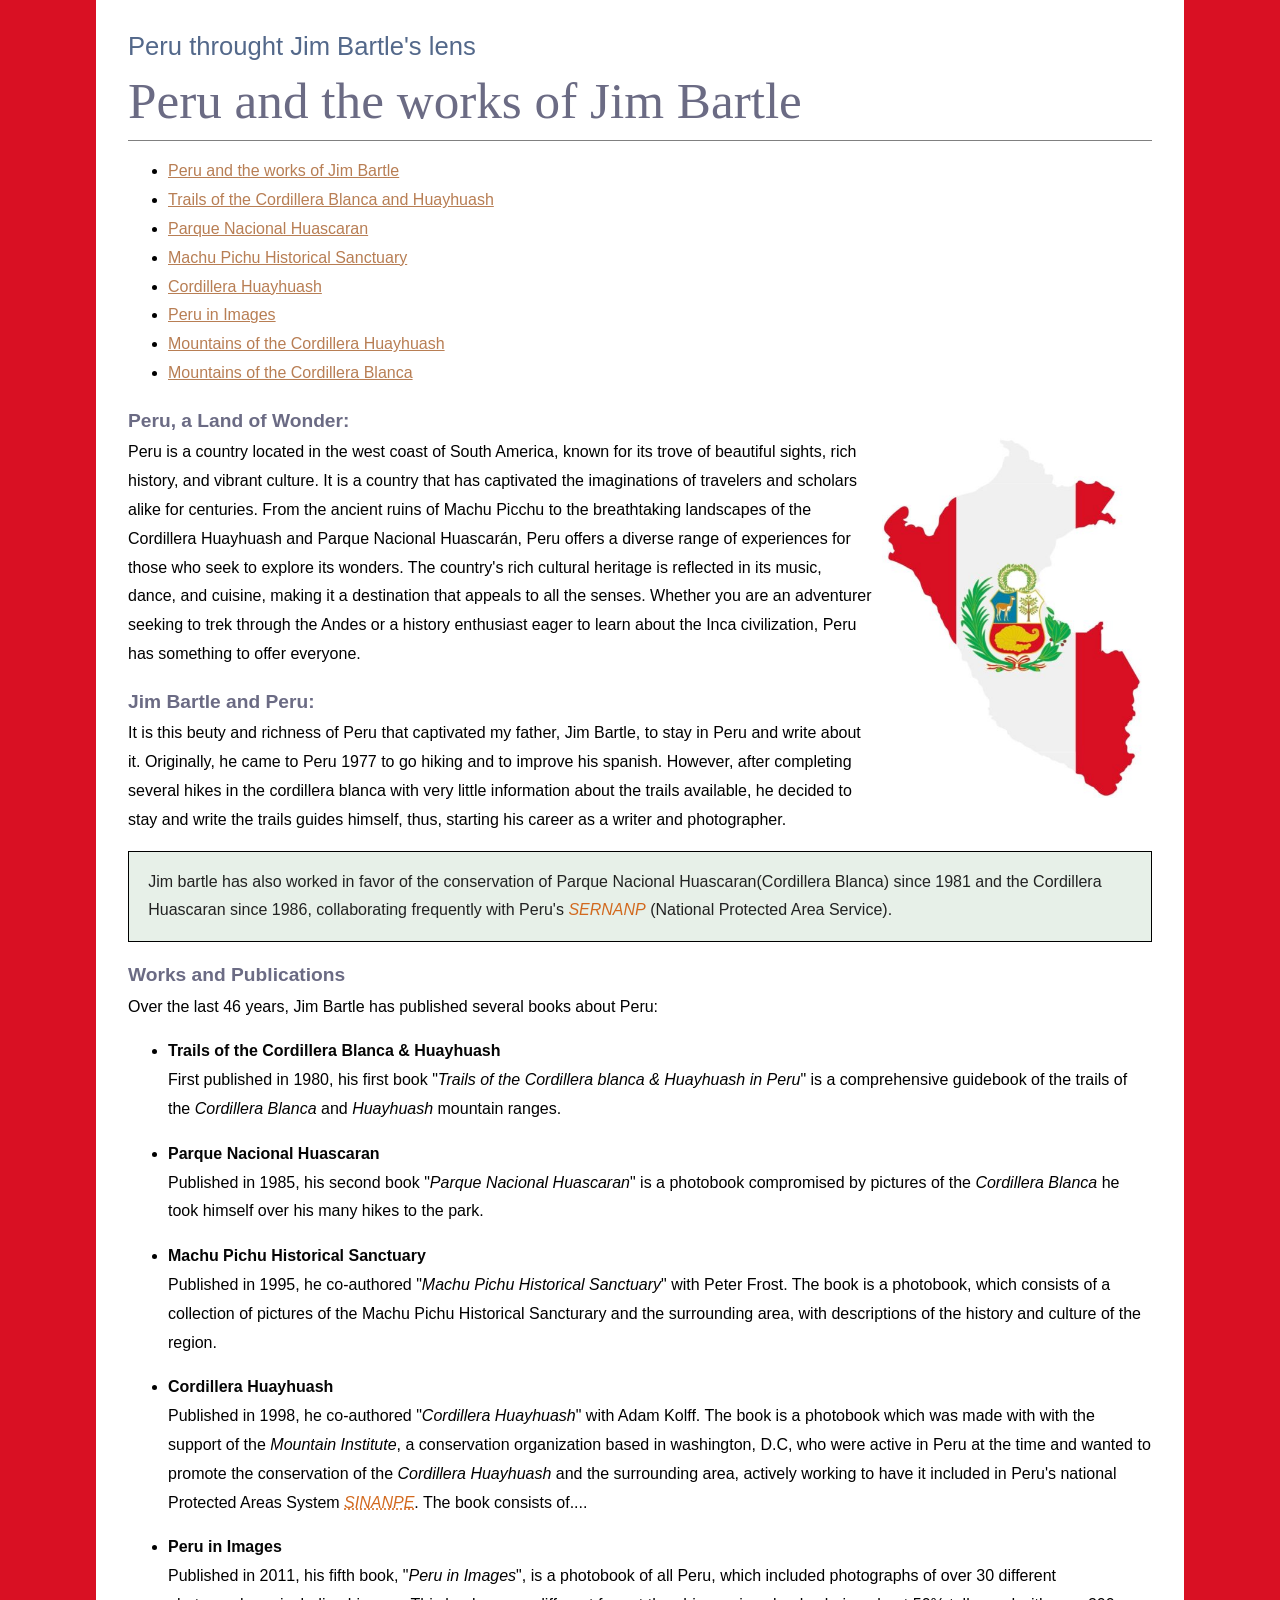
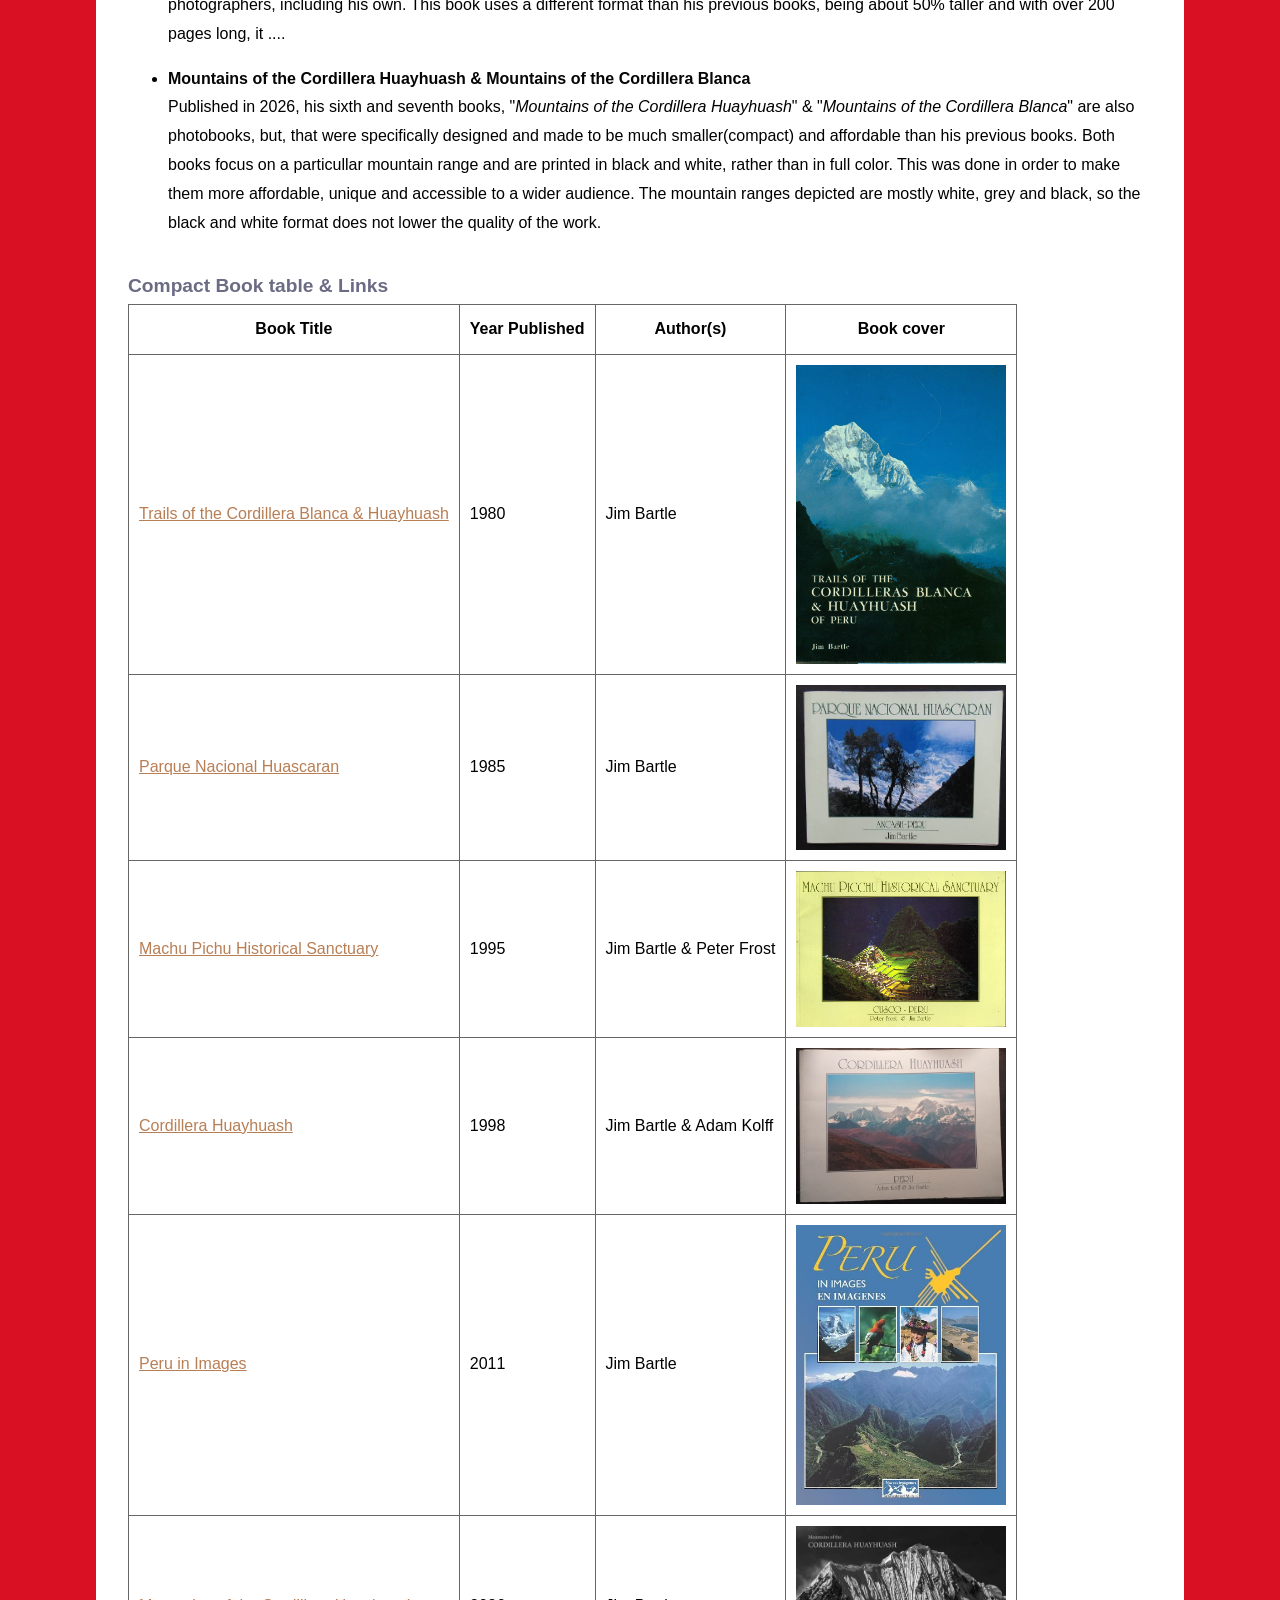
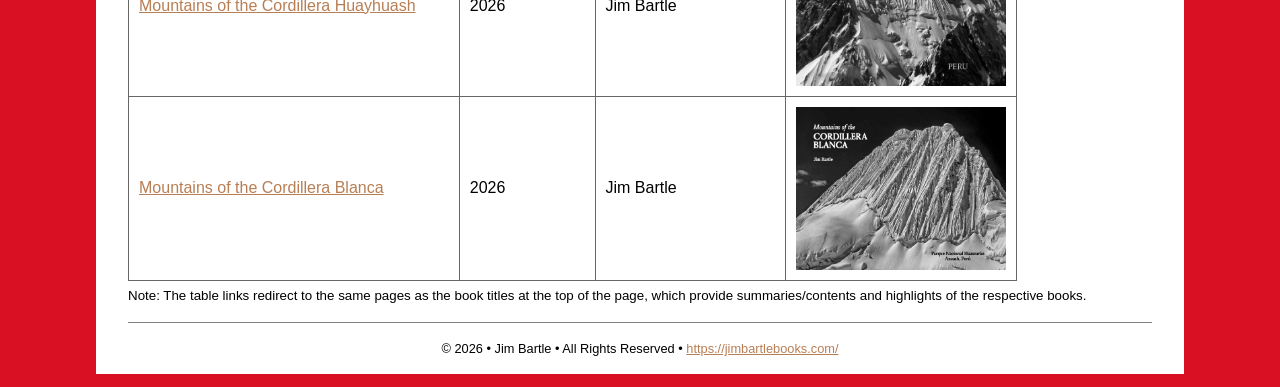
==== commit 31885bca: "last 2 books covered." ====
--- a/docs/index.html
+++ b/docs/index.html
@@ -31,8 +31,8 @@
             <img
               src="images/peru_flag.jpg"
               alt="Peru"
-              width="300"
-              height="400"
+              width="270"
+              height="360"
               class="flowRight"
             /> Peru is a country located in the west coast of South America, known for its trove of beautiful sights, rich history, and vibrant culture. It is a country that has captivated the imaginations of travelers and scholars alike for centuries. From the ancient ruins of Machu Picchu to the breathtaking landscapes of the Cordillera Huayhuash and Parque Nacional Huascarán, Peru offers a diverse range of experiences for those who seek to explore its wonders. The country's rich cultural heritage is reflected in its music, dance, and cuisine, making it a destination that appeals to all the senses. Whether you are an adventurer seeking to trek through the Andes or a history enthusiast eager to learn about the Inca civilization, Peru has something to offer everyone. 
 
@@ -41,8 +41,13 @@
         <section>
           <h3>Jim Bartle and Peru:</h3>
           <p>
-            It is this beuty and richness of Peru that captivated my father, Jim Bartle, to stay in Peru and write about it. Originally, he came to Peru 1977 to go hiking and to improve his spanish. However, after completing several hikes in the cordillera blanca with very little information about the trails available, he decided to stay and write the trails guides himself, thus, starting his career as a writer and photographer. ////He also got involved in conservation efforts with Huascaran National Park(parque national huascaran), and worked as a hike guide for several years(1981-1985). ///
+            It is this beuty and richness of Peru that captivated my father, Jim Bartle, to stay in Peru and write about it. Originally, he came to Peru 1977 to go hiking and to improve his spanish. However, after completing several hikes in the cordillera blanca with very little information about the trails available, he decided to stay and write the trails guides himself, thus, starting his career as a writer and photographer. 
+            <!--<br><small>Note: While writing his first book, he also got involved in conservation efforts with Huascaran National Park(Parque National Huascaran), and worked as a hike guide for several years(1981-1985). </small>-->
+            <!-- using the <small> here to add a bit of extra information-->
           </p>
+          <aside>Jim bartle has also worked in favor of the conservation of Parque Nacional Huascaran(Cordillera Blanca) since 1981 and the Cordillera Huascaran since 1986, collaborating frequently with Peru's <abbr>SERNANP</abbr> (National Protected Area Service).</aside>
+        </section>
+        <section>
           <h3>Works and Publications</h3>
             <p>Over the last 46 years, Jim Bartle has published several books about Peru:</p>
             
@@ -138,8 +143,8 @@
                   <!--<img
                     src="images/cordHuayhuash.jpg"
                     alt="Mountains of the Cordillera Huayhuash"
-                    width="310"
-                    height="375"
+                    width="375"
+                    height="310"
                     class="flowRight"
                   />
                   <img
@@ -200,7 +205,7 @@
                 <td><a href="cordHuayhuash.html">Mountains of the Cordillera Huayhuash</a></td>
                 <td>2026</td>
                 <td>Jim Bartle</td>
-                <td><img src="images/cordHuayhuash.jpg" alt="Mountains of the Cordillera Huayhuash" width="150" height="181" class="centerImage" /></td>
+                <td><img src="images/cordHuayhuash.jpg" alt="Mountains of the Cordillera Huayhuash" width="150" height="112" class="centerImage" /></td>
               </tr>
               <tr>
                 <td><a href="cordBlanca.html">Mountains of the Cordillera Blanca</a></td>
@@ -210,7 +215,7 @@
               </tr>
             </tbody>
           </table>
-          <small> Note: The table links redirect to the same pages as the book titles, which are summaries and highlights of the respective books. </small>
+          <small> Note: The table links redirect to the same pages as the book titles at the top of the page, which provide summaries/contents and highlights of the respective books. </small>
           <!-- here we use small to make a small note about the table. This is but one of the many uses of <small>, as it can be used to make a small note, such as a copyright notice, or to make a small print of a text, such as a disclaimer(as seen above).
             -->
 
--- a/docs/css/styles.css
+++ b/docs/css/styles.css
@@ -129,7 +129,7 @@
 	float: left;
 	margin-right: 10px;
 }
-.centerImage { /* added class to center images, if needed */
+.centerImage { /* added class to center images*/
   display: block;
   margin: 0 auto;
 }
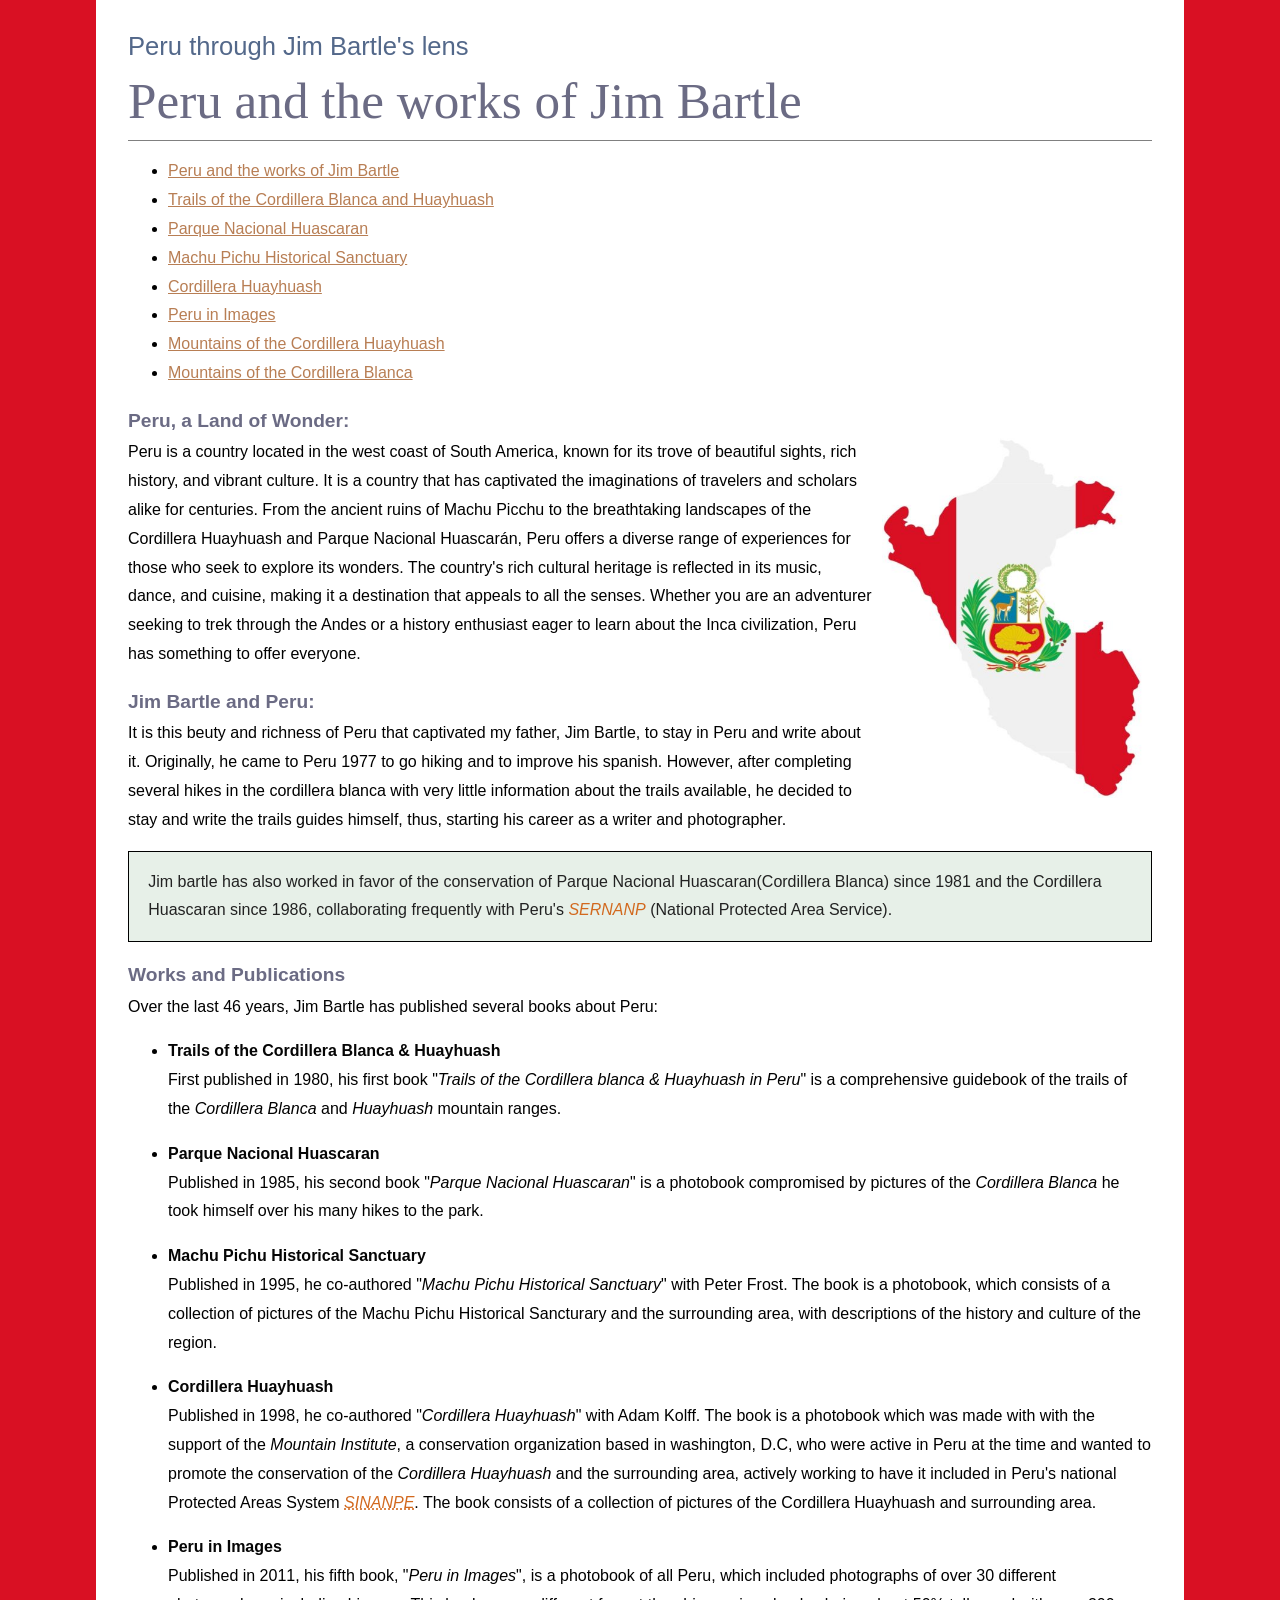
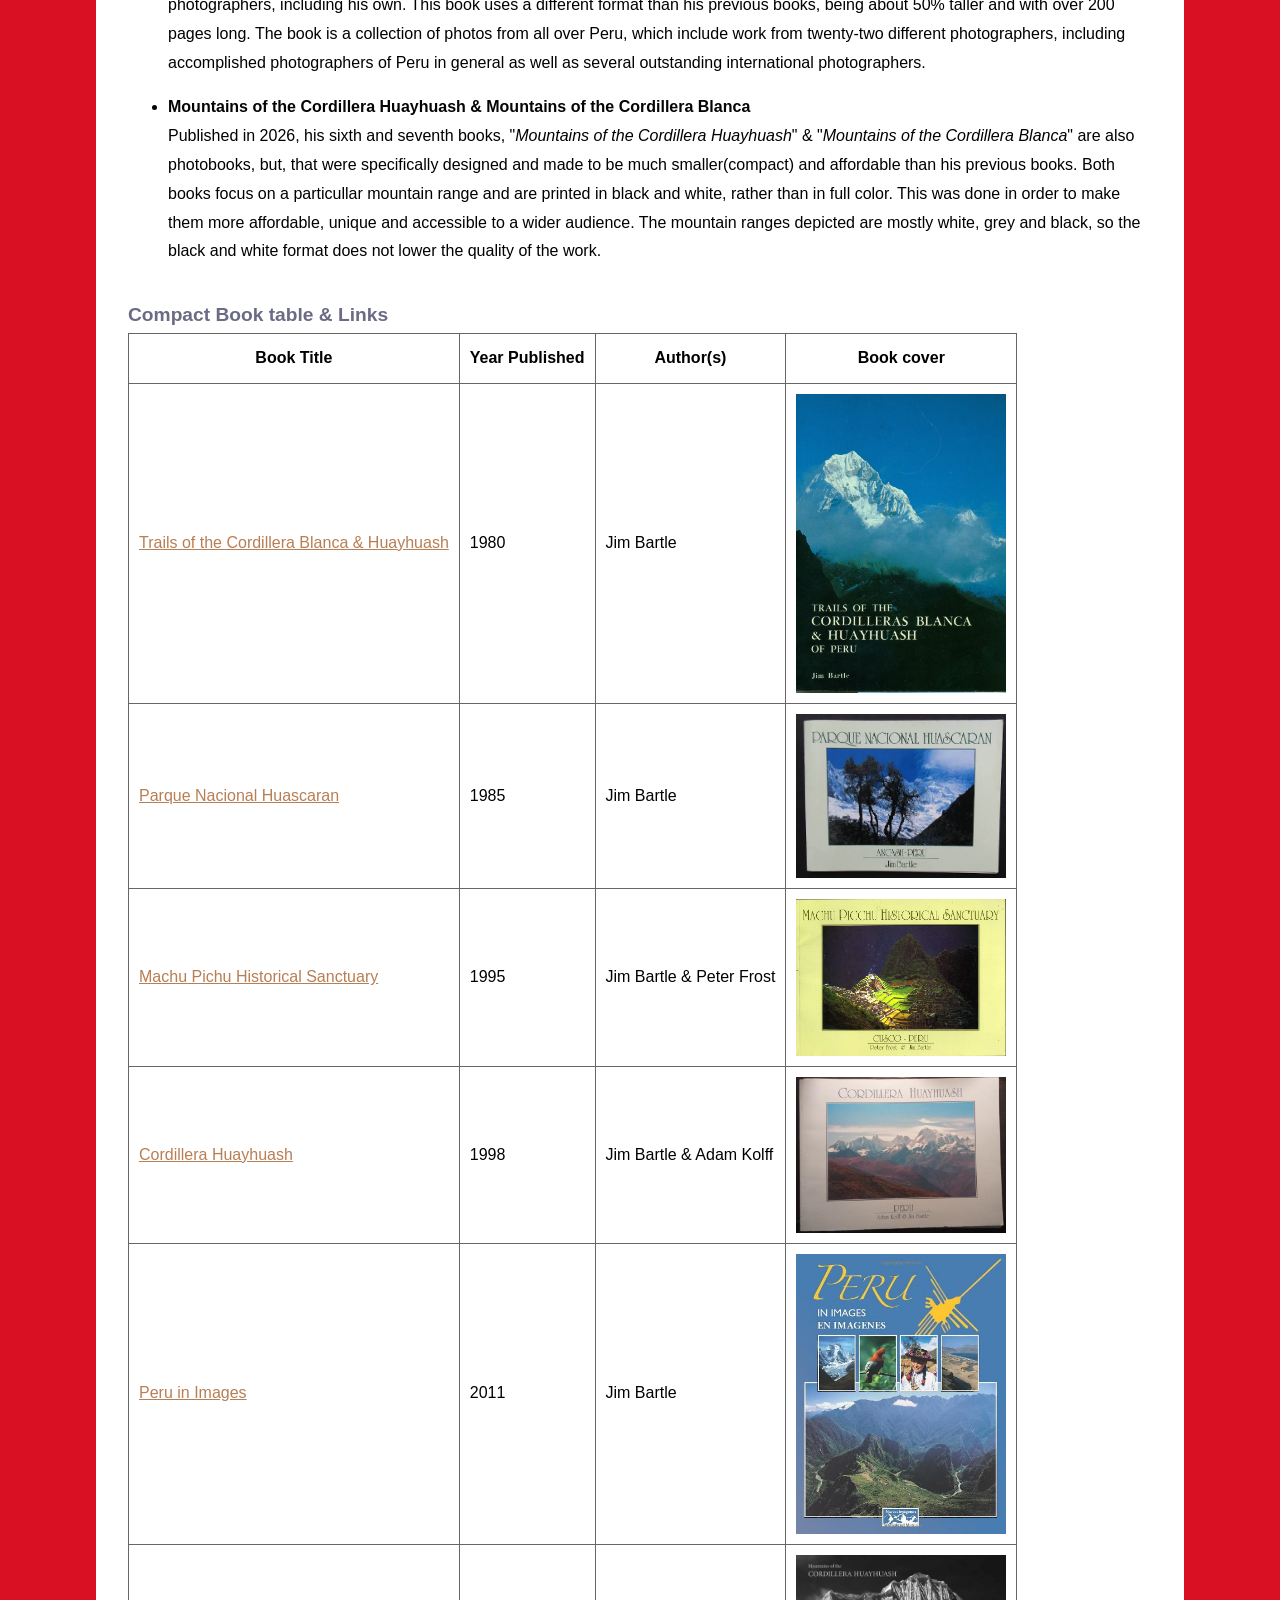
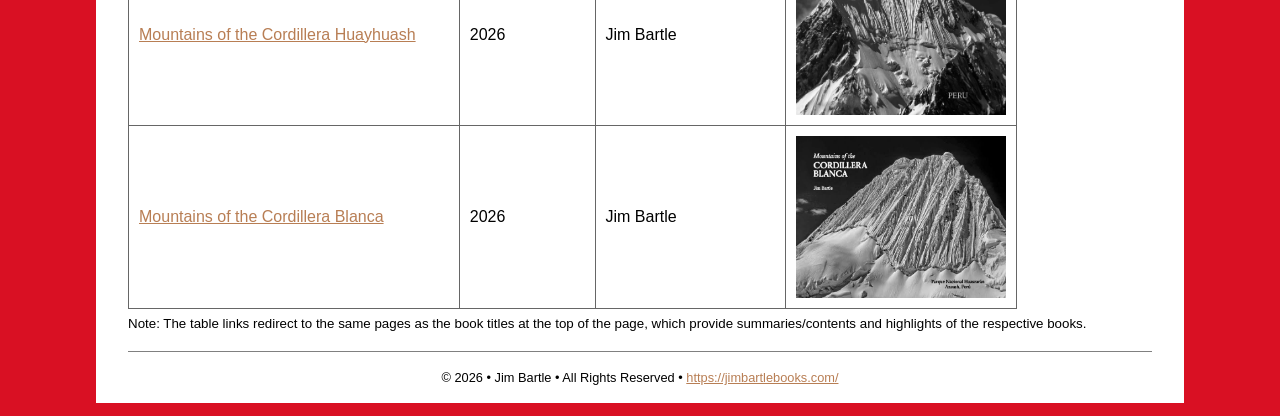
==== commit 92e2de8c: "More changes, pictures added." ====
--- a/docs/index.html
+++ b/docs/index.html
@@ -2,12 +2,14 @@
 <html lang="en">
   <head>
     <meta charset="utf-8" />
-    <title>Peru throught Jim Bartle's lens</title>
-    <link href="css/styles.css" rel="stylesheet" type="text/css" />
+    <title>Peru through Jim Bartle's lens</title>
+    <link href="css/styles.css" rel="stylesheet"  type="text/css" />
+    <link rel="alternate" hreflang="en" href="index.html" />
+    <!-- the href inside the link that contains the hreflang is a placeholder, since its being hosted locally and not on the web. Hreflang works best if it actually a website, as Google and other search engines will ignore hreflang tags that do not use the full https:// domain. -->
   </head>
   <body>
     <header role="banner">
-      <h1>Peru throught Jim Bartle's lens</h1>
+      <h1>Peru through Jim Bartle's lens</h1>
       <h2>Peru and the works of Jim Bartle</h2>
       <nav role="navigation">
       <ul>
@@ -105,7 +107,7 @@
               <div class= "book">
                 <h4>Cordillera Huayhuash</h4>
                 <p>
-                  Published in 1998, he co-authored "<i>Cordillera Huayhuash</i>" with Adam Kolff. The book is a photobook which was made with with the support of the <em>Mountain Institute</em>, a conservation organization based in washington, D.C, who were active in Peru at the time and wanted to promote the conservation of the <em>Cordillera Huayhuash</em> and the surrounding area, actively working to have it included in Peru's national Protected Areas System <abbr title="Sistema Nacional de Áreas Protegidas">SINANPE</abbr>. The book consists of....
+                  Published in 1998, he co-authored "<i>Cordillera Huayhuash</i>" with Adam Kolff. The book is a photobook which was made with with the support of the <em>Mountain Institute</em>, a conservation organization based in washington, D.C, who were active in Peru at the time and wanted to promote the conservation of the <em>Cordillera Huayhuash</em> and the surrounding area, actively working to have it included in Peru's national Protected Areas System <abbr title="Sistema Nacional de Áreas Protegidas">SINANPE</abbr>. The book consists of a collection of pictures of the Cordillera Huayhuash and surrounding area.
               <!-- Here I am using the abbr tag, as it provides a tooltip with the full name of the acronym.   
               When including an abbreviation or acronym,<abbr> provides a full expansion of the term in plain text on first use, along with the <abbr> to mark up the abbreviation. This informs the user what the abbreviation or acronym means. However, in this case I am using it with a Title, which makes it so that when the user hovers over the abbreviation, it will show the full name of the acronym. This is helpful for users who may not be familiar with the acronym or abbreviation, and provides additional context for understanding the content. -->
                             
@@ -124,7 +126,7 @@
               <div class= "book">
                 <h4>Peru in Images</h4>
                 <p>
-                  Published in 2011, his fifth book, "<i>Peru in Images</i>", is a photobook of all Peru, which included photographs of over 30 different photographers, including his own. This book uses a different format than his previous books, being about 50% taller and with over 200 pages long, it ....
+                  Published in 2011, his fifth book, "<i>Peru in Images</i>", is a photobook of all Peru, which included photographs of over 30 different photographers, including his own. This book uses a different format than his previous books, being about 50% taller and with over 200 pages long. The book is a collection of photos from all over Peru, which include work from twenty-two different photographers, including accomplished photographers of Peru in general as well as several outstanding international photographers.
                 <!--<img
                     src="images/peruImages.jpg"
                     alt="Peru in Images"
@@ -225,10 +227,10 @@
     <footer>
       <p>
         &copy; 2026 • Jim Bartle • All Rights Reserved •
-        <a href="https://jimbartlebooks.com/" title="https://jimbartlebooks.com/" target="_blank">https://jimbartlebooks.com/</a>
+        <a href="https://jimbartlebooks.com/"  title="https://jimbartlebooks.com/" hreflang="en" target="_blank">https://jimbartlebooks.com/</a>
       </p>
 
       <!-- 2026 • Jim Bartle • All Rights Reserved -->
     </footer>
   </body>
-</html>
+</html>
